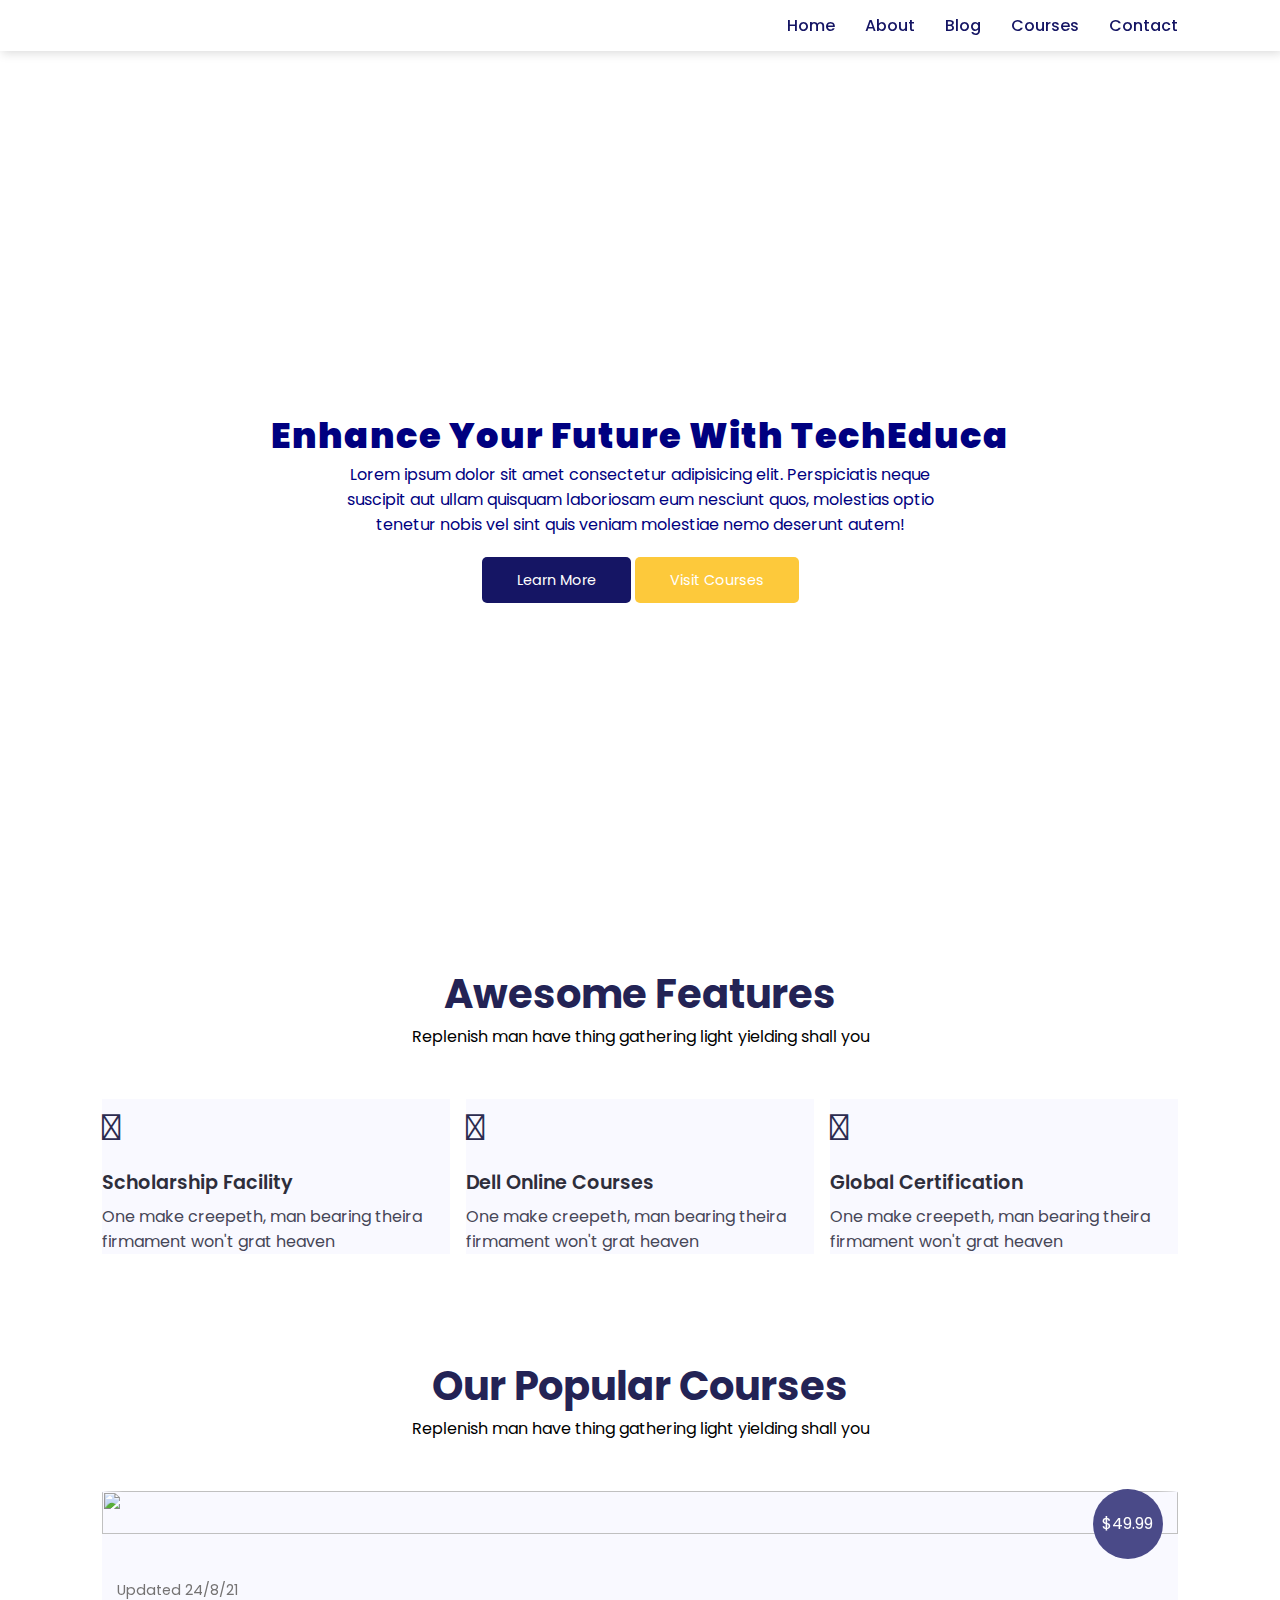
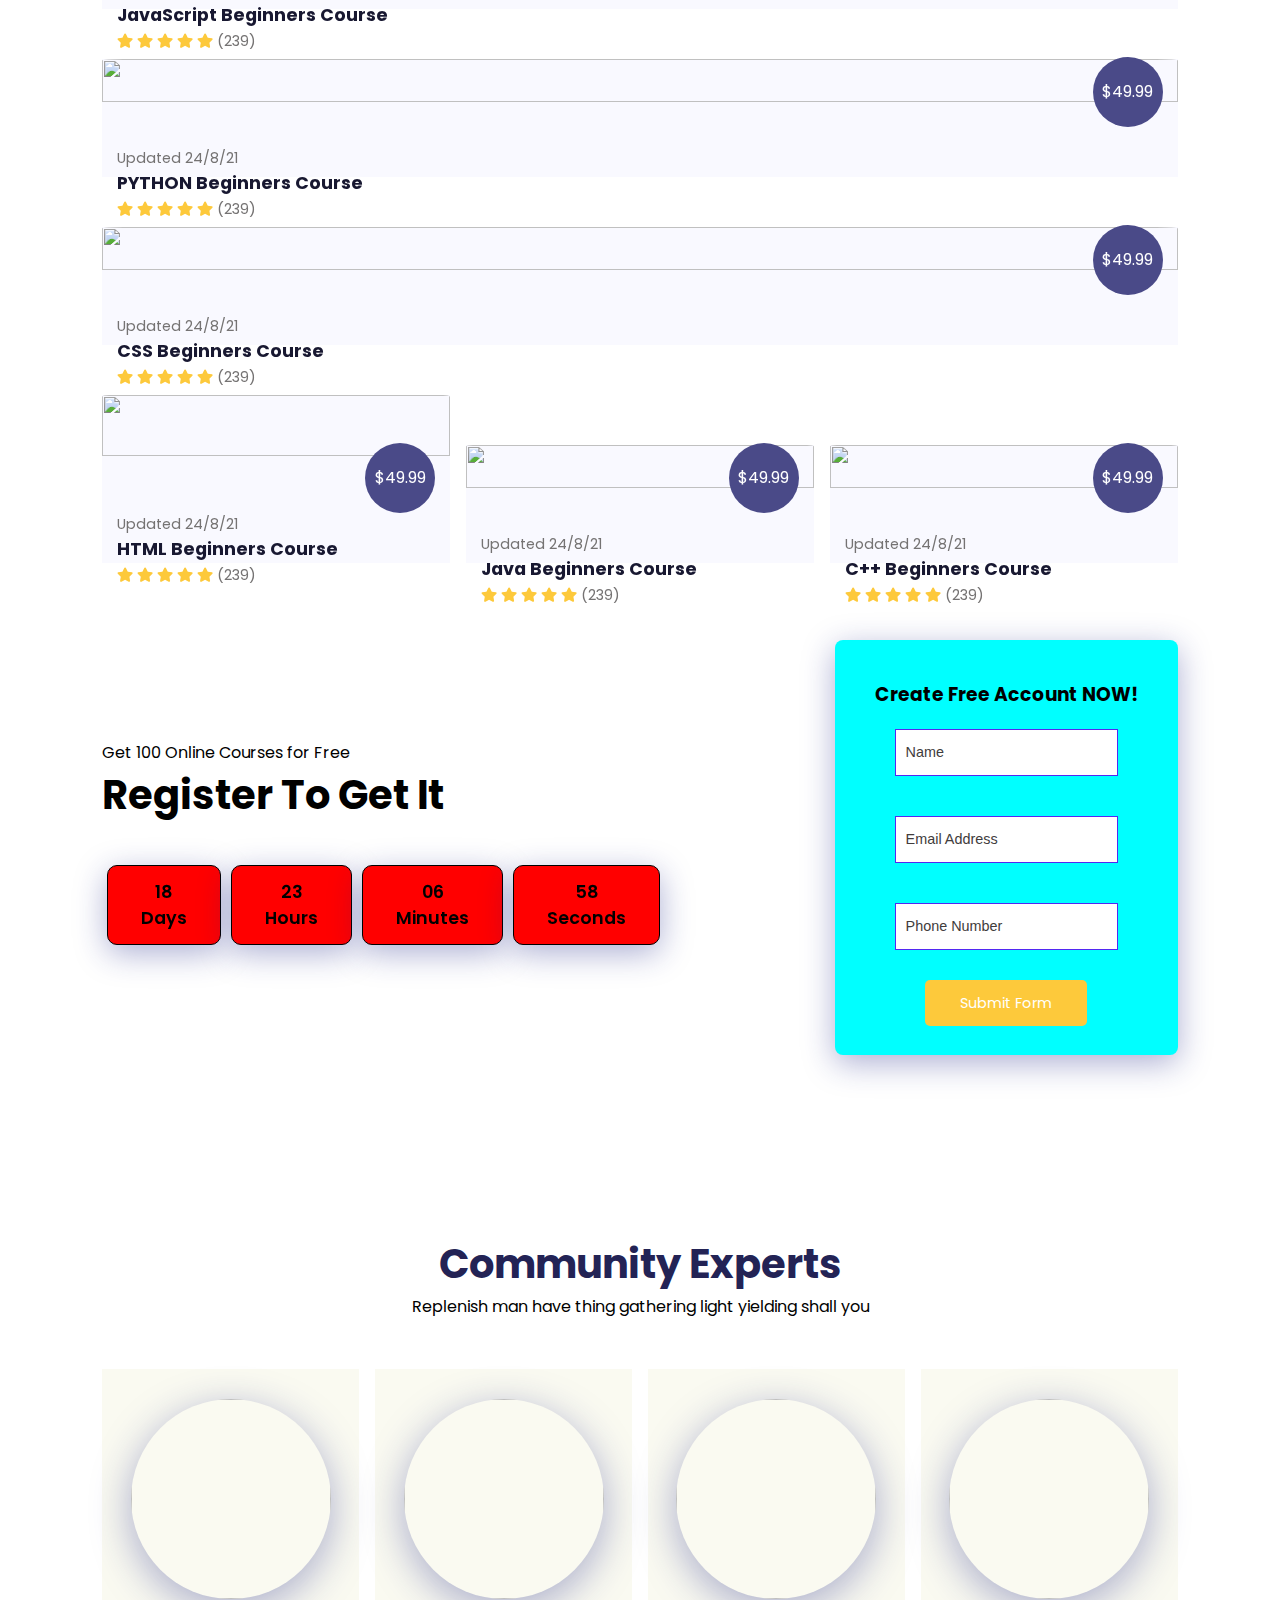
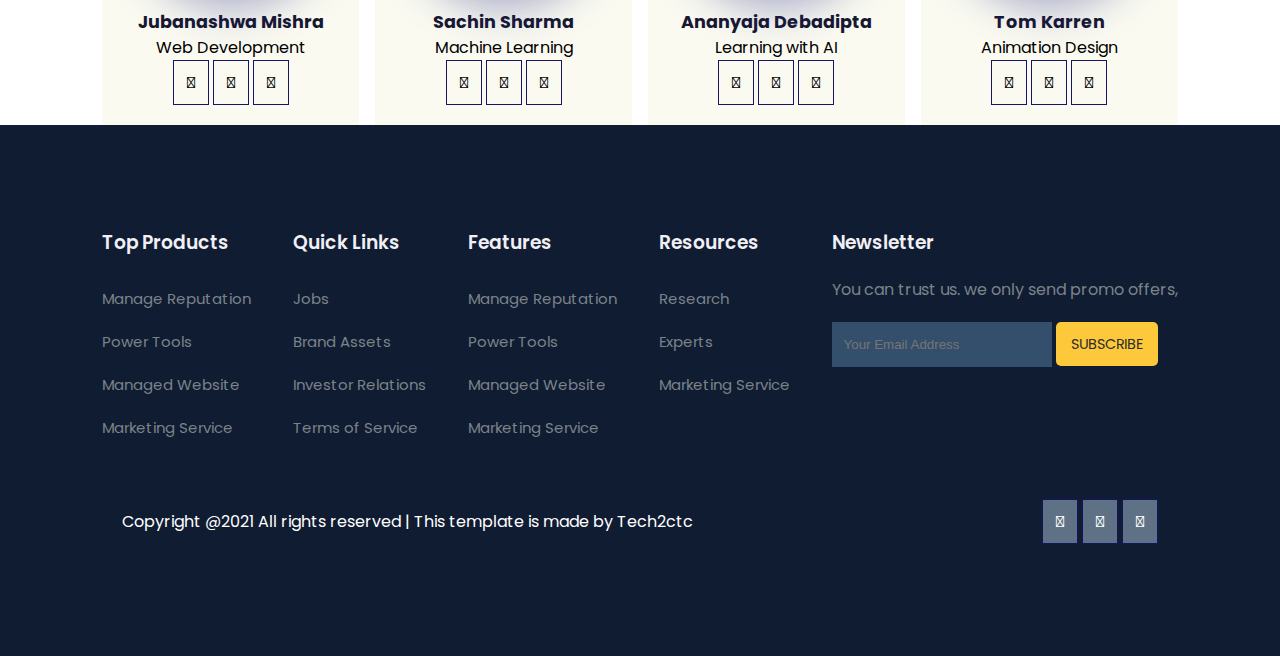
==== index.html @ fc95559a "Add files via upload" ====
<!DOCTYPE html>
<html lang="en">

<head>
      <meta charset="UTF-8">
      <meta http-equiv="X-UA-Compatible" content="IE=edge">
      <meta name="viewport" content="width=device-width, initial-scale=1.0">
      <title>Final Project</title>

     <link rel="stylesheet" href="https://pro.fontawesome.com/releases/v5.10.0/css/all.
    css"/> 
    <link rel="stylesheet" href="https://cdnjs.cloudflare.com/ajax/libs/font-awesome/5.15.3/css/all.min.css">
  

<link rel="stylesheet" href="style.css">

</head>

<body>
    
    
 <!-- Navigation -->

      <nav>
        <img src="images/tag.png" alt="">
        <!-- <img src="images/chrome.svg.png" alt=""> -->
        <div class="navigation">
            <ul>
                <li><a href="#">Home</a></li>
                <li><a href="#">About</a></li>
                <li><a href="#">Blog</a></li>
                <li><a href="#">Courses</a></li>
                <li><a href="#">Contact</a></li>
            </ul>
        </div>  
      </nav>


 <!-- Home -->
     
     <section id="home">
        <h2><b>Enhance Your Future With TechEduca</b></h2>
        <p>Lorem ipsum dolor sit amet consectetur adipisicing elit. Perspiciatis neque suscipit aut ullam quisquam laboriosam eum nesciunt quos, molestias optio tenetur nobis vel sint quis veniam molestiae nemo deserunt autem!</p>
        <div class="btn">
            <a class = "blue" href="#">Learn More</a>
            <a class = "yellow" href="#">Visit Courses</a>
        </div>
     </section>


 <!-- faetures -->

     <section id="features">
        <h1>Awesome Features</h1>
        <p>Replenish man have thing gathering light yielding shall you</p>
        <div class="fea-base">
            <div class="fea-box">
                <i class="fa-sharp fa-solid fa-graduation-cap"></i>
                <h3>Scholarship Facility</h3>
                <p>One make creepeth, man bearing theira firmament won't grat heaven</p>
            </div>
            <div class="fea-box">
                <i class="fa-brands fa-discourse"></i>
                <h3>Dell Online Courses</h3>
                <p>One make creepeth, man bearing theira firmament won't grat heaven</p>
            </div>
            <div class="fea-box">
                <i class="fa-regular fa-certificate"></i>
                <h3>Global Certification</h3>
                <p>One make creepeth, man bearing theira firmament won't grat heaven</p>
            </div>
        </div>
     </section>

 <!-- Courses  -->

    <section id="course">
    <h1>Our Popular Courses</h1>
    <p>Replenish man have thing gathering light yielding shall you</p>

 <!-- course 1  -->
    <div class="course-box">
        <div class="courses">
            <img src="images/c1.png" alt="">
            <div class="details">
                <span>Updated 24/8/21</span>
                <h6>JavaScript Beginners Course</h6>
                <div class="star">
                    <i class="fas fa-star"></i>
                    <i class="fas fa-star"></i>
                    <i class="fas fa-star"></i>
                    <i class="fas fa-star"></i>
                    <i class="fas fa-star"></i>
                    <span>(239)</span>
                </div>
            </div>
            <div class="cost">
                $49.99
            </div>
        </div>
    </div>

    <!-- course 2  -->
    <div class="course-box">
        <div class="courses">
            <img src="images/c2.png" alt="">
            <div class="details">
                <span>Updated 24/8/21</span>
                <h6>PYTHON Beginners Course</h6>
                <div class="star">
                    <i class="fas fa-star"></i>
                    <i class="fas fa-star"></i>
                    <i class="fas fa-star"></i>
                    <i class="fas fa-star"></i>
                    <i class="fas fa-star"></i>
                    <span>(239)</span>
                </div>
            </div>
            <div class="cost">
                $49.99
            </div>
        </div>
    </div>

    <!-- course 3  -->
    <div class="course-box">
        <div class="courses">
            <img src="images/c3.png" alt="">
            <div class="details">
                <span>Updated 24/8/21</span>
                <h6>CSS Beginners Course</h6>
                <div class="star">
                    <i class="fas fa-star"></i>
                    <i class="fas fa-star"></i>
                    <i class="fas fa-star"></i>
                    <i class="fas fa-star"></i>
                    <i class="fas fa-star"></i>
                    <span>(239)</span>
                </div>
            </div>
            <div class="cost">
                $49.99
            </div>
        </div>
    </div>

    <!-- course 4  -->
    <div class="course-box">
        <div class="courses">
            <img src="images/c4.png" alt="">
            <div class="details">
                <span>Updated 24/8/21</span>
                <h6>HTML Beginners Course</h6>
                <div class="star">
                    <i class="fas fa-star"></i>
                    <i class="fas fa-star"></i>
                    <i class="fas fa-star"></i>
                    <i class="fas fa-star"></i>
                    <i class="fas fa-star"></i>
                    <span>(239)</span>
                </div>
            </div>
            <div class="cost">
                $49.99
            </div>
        </div>

    <!-- course 5  -->
    <div class="course-box">
        <div class="courses">
            <img src="images/c5.png" alt="">
            <div class="details">
                <span>Updated 24/8/21</span>
                <h6>Java Beginners Course</h6>
                <div class="star">
                    <i class="fas fa-star"></i>
                    <i class="fas fa-star"></i>
                    <i class="fas fa-star"></i>
                    <i class="fas fa-star"></i>
                    <i class="fas fa-star"></i>
                    <span>(239)</span>
                </div>
            </div>
            <div class="cost">
                $49.99
            </div>
        </div>
    </div>

    <!-- course 6  -->
    <div class="course-box">
        <div class="courses">
            <img src="images/c6.png" alt="">
            <div class="details">
                <span>Updated 24/8/21</span>
                <h6>C++ Beginners Course</h6>
                <div class="star">
                    <i class="fas fa-star"></i>
                    <i class="fas fa-star"></i>
                    <i class="fas fa-star"></i>
                    <i class="fas fa-star"></i>
                    <i class="fas fa-star"></i>
                    <span>(239)</span>
                </div>
            </div>
            <div class="cost">
                $49.99
            </div>
        </div>
    </div>
     </section>


 <!-- Registration -->

    <section id="registration">
        <div class="reminder">
            <p>Get 100 Online Courses for Free</p>
            <h1>Register To Get It</h1>
            <div class="time">
                <div class="date">
                    18 <br>Days
                </div>
                <div class="date">
                    23 <br> Hours
                </div>
                <div class="date">
                    06 <br> Minutes
                </div>
                <div class="date">
                    58 <br> Seconds
                </div>
            </div>
        </div>
        <div class="form">
            <h3>Create Free Account NOW!</h3>
            <input type="text" placeholder="Name" name="">
            <input type="text" placeholder="Email Address" name=""> 
            <input type="text" placeholder="Phone Number" name=""> 
            <div class="btn">
                <a class ="yellow" href="#">Submit Form</a>
            </div>
        </div>
    </section>

 <!-- Profiles -->

    <section id="experts">
        <h1>Community Experts</h1>
        <p>Replenish man have thing gathering light yielding shall you</p>
        <div class="experts-box">
            <div class="profile">
                <img src="images/pro1.webp" alt="">
                <h6>Jubanashwa Mishra</h6>
                <p>Web Development</p>
                <div class="pro-links">
                <i class="fa-brands fa-facebook-f"></i>
                <i class="fa-brands fa-instagram"></i>
                <i class="fa-brands fa-linkedin-in"></i>
                </div>           
            </div>
            <div class="profile">
                <img src="images/pro2.webp" alt="">
                <h6>Sachin Sharma</h6>
                <p>Machine Learning</p>
                <div class="pro-links">
                <i class="fa-brands fa-facebook-f"></i>
                <i class="fa-brands fa-instagram"></i>
                <i class="fa-brands fa-linkedin-in"></i>
                </div>           
            </div>
            <div class="profile">
                <img src="images/pro3.webp" alt="">
                <h6>Ananyaja Debadipta</h6>
                <p>Learning with AI</p>
                <div class="pro-links">
                <i class="fa-brands fa-facebook-f"></i>
                <i class="fa-brands fa-instagram"></i>
                <i class="fa-brands fa-linkedin-in"></i>
                </div>           
            </div>
            <div class="profile">
                <img src="images/pro4.webp" alt="">
                <h6>Tom Karren</h6>
                <p>Animation Design</p>
                <div class="pro-links"> 
                <i class="fa-brands fa-facebook-f"></i>
                <i class="fa-brands fa-instagram"></i>
                <i class="fa-brands fa-linkedin-in"></i>
                </div>           
            </div>
        </div>
    </section>

    <!-- Footer  -->

    <footer>
        <div class="footer-col">
            <h3>Top Products</h3>
            <li>Manage Reputation</li>
            <li>Power Tools</li>
            <li>Managed Website</li>
            <li>Marketing Service</li>
        </div>
        <div class="footer-col">
            <h3>Quick Links</h3>
            <li>Jobs</li>
            <li>Brand Assets</li>
            <li>Investor Relations</li>
            <li>Terms of Service</li>
        </div>
        <div class="footer-col">
            <h3>Features</h3>
            <li>Manage Reputation</li>
            <li>Power Tools</li>
            <li>Managed Website</li>
            <li>Marketing Service</li>
        </div>
        <div class="footer-col">
            <h3>Resources</h3>
            <li>Research</li>
            <li>Experts</li>
            <li>Marketing Service</li>
        </div>

        <div class="footer-col">
            <h3>Newsletter</h3>
            <p>You can trust us. we only send promo offers,</p>
            <div class="subscribe">
                <input type="text" placeholder="Your Email Address">
                <a href="#" class="yellow">SUBSCRIBE</a>
            </div>
        </div>
        <div class="copyright">
            <p>Copyright @2021 All rights reserved | This template is made by Tech2ctc</p>
            <div class="pro-links">
                <i class="fa-brands fa-facebook-f"></i>
                <i class="fa-brands fa-instagram"></i>
                <i class="fa-brands fa-linkedin-in"></i>
                </div>  
        </div>
    </footer>
</body>

</html>
---- style.css ----
@import url('https://fonts.googleapis.com/css?family=Poppins:wght@100;200;300;400;500; 600;700;800;900&display=swap');
* {
    margin: 0;
    padding: 0;
    box-sizing: border-box;
}

body {
    font-family: 'Poppins', sans-serif;
}

h1 {
    font-size: 2.5rem;
    font-weight: 700;
    color: rgb(35,35,85);
}

span {
    font-size: .9rem;
    color: #757373;
}

h6 {
    font-size: 1.1rem;
    color: rgb(24,24,49);
}

/* Navigation */
nav {
    position: fixed;
    width: 100%;
    background-color: #ffff;
    display: flex;
    flex-direction: row;
    justify-content: space-between;
    align-items: center;
    padding: 1vw 8vw;
    box-shadow: 2px 2px 10px rgba(0, 0, 0, 0.15);
}

/* main icon */

nav img {
    width: 100px;
    cursor: pointer;
}

nav .navigation ul {
    display: flex;
    justify-content: flex-end;
    align-items: center;
}

nav .navigation ul li {
    list-style: none;
    margin-left: 30px;
    color: black;
}

nav .navigation ul li a {
    text-decoration: none;
    color: rgb(21, 21, 100);
    font-size: 16px;
    font-weight: 500;
    transition: 0.3s;
}

nav .navigation ul li a:hover {
    color: #fdc93b;
    font-size: 20px;
}

/* Home */

#home {
    background-image: linear-gradient(rgba(9, 5, 54, 0.3), rgba(5,4,46,0.7)) url("images/back.png");
    width: 100%;
    height: 100vh;
    background-size: cover;
    background-position: center;
    display: flex;
    flex-direction: column;
    justify-content: center;
    align-items: center;
    text-align: center;
    padding-top: 100px;
    /* font-style: italic; */
}

#home h2{
    color: #000080;
    font-size: 2.2rem;
    letter-spacing: 1px;

}

#home p{
    width: 50%;
    color: #000080;
    font-size: 1rem;
    line-height: 25px;    
}

#home .btn {
    margin-top: 30px;
}

#home a {
    text-decoration: none;
    font-size: 0.9rem;
    padding: 13px 35px;
    background-color: white;
    font-weight: 600px;
    border-radius: 5px;
}

#home a.blue {
    color: #fff;
    background-color: rgb(21, 21, 100);
    transition: 0.3s ease;
}

#home a.blue:hover {
    color: rgb(21, 21, 100);
    background-color: #fff;
}

#home a.yellow {
    color: #fff;
    background-color: #fdc93b;
    transition: 0.3s ease;
}

#home a.yellow:hover {
    color: rgb(21, 21, 100);
    background-color:#fff;
}

/* features */

#features {
    padding: 5vw 8vw 0 8vw;
    text-align: center;
}

/* for all features  */

#features .fea-base {
    display: grid;
    grid-template-columns: repeat(auto-fit, minmax(320px, 1fr));
    grid-gap: 1rem;
    margin-top: 50px;
}

#features .fea-box {
    background-color: #f9f9ff;
    text-align: start;
}

/* icon */

#features .fea-box i{
    font-size: 2.3rem;
    color: rgb(44, 44, 80);
}


#features .fea-box h3 {
    font-size: 1.2rem;
    font-weight: 600;
    color: rgb(46, 46, 59);
    padding: 13px 0 7px 0;
}


#features .fea-box p{
    font-size: 1rem;
    font-weight: 400;
    color: rgb(70, 70, 87);
}

#course {
    padding: 5vw 8vw 0 8vw;
    text-align: center;
}

/* course */

#course {
    padding: 8vw 8vw 0 8vw;
    text-align: center;
    flex-direction: column;
}

/* for All courses  */

#course .course-box{
    display: grid;
    grid-template-columns: repeat(auto-fit, minmax(250px, 1fr));
    grid-gap: 1rem;
    margin-top: 50px;
}

/* course 1 */
#course .courses {
    text-align: start;
    background-color: #f9f9ff;
    height: 100%;
    position: relative;
}


/* for image */
#course .courses img{
    width: 100%;
    height: 60%;
    background-size: cover;
    background-position: center;
    border-radius: 2%;
}

/* for course details  */

#course .courses .details {
    padding: 15px 15px 0 15px;
}

#course .courses .details i {
    color: #fdc93b;
    font-size: .9rem;
}

#course .courses .cost {
    background-color: rgb(74, 74, 136);
    color: white;
    line-height: 70px;
    width: 70px;
    height: 70px;
    text-align: center;
    border-radius: 50%;
    position: absolute;
    right: 15px;
    bottom: 50px;
}


/* Registration */

#registration {
    padding: 6vw 8vw 6vw 8vw;
    background-image: linear-gradient(rgba(99,112,168,0.5) (rgba(81,91,233,0.5))) url(images/signup.svg);
    width: 100%;
    height: 100%;
    background-size: cover;
    background-position: center;
    display: flex;
    justify-content: space-between;
    align-items: center;
}

#registration .reminder{
    color: black;
}

#registration .reminder h1{
    color: black;
}

#registration .reminder .time {
    display: flex;
    margin-top: 40px;
}

#registration .reminder .time .date {
    text-align: center;
    padding: 13px 33px;
    background-color: red;
    /* rgba(255, 255, 255, 0.25) */
    backdrop-filter: blur(4px);
    box-shadow: 0 8px 32px 0 rgba(31, 38, 135, 0.37);
    border-radius: 10px;
    margin: 0 5px 10px 5px;
    border: 1px solid black;
    font-size: 1.1rem;
    font-weight: 600;
}

#registration .form {
    background-color: aqua;
    border-radius: 8px;
    display: flex;
    flex-direction: column;
    padding: 40px;
    box-shadow: 0 8px 32px 0 rgba(31, 38, 135, 0.37);
} 

#registration .form input {
    margin: 20px;
    padding: 15px 10px ;
    border: 1px solid rgb(84,40,241);
    outline: none;
}


#registration .form input::placeholder{
    color: #413c3c;
    font-weight: 500;
    font-size: 0.9rem;
}

#registration .form .btn {
    padding-top: 20px;
    text-align: center;   
}

#registration .form a.yellow {
    text-decoration: none;
    font-size: 0.9rem;
    padding: 13px 35px;
    background-color: #fff;
    font-weight: 600px;
    border-radius: 5px;
    color: #fff;
    background-color: #fdc93b;
    transition: 0.3s ease;
    text-align: center;
}

#registration .form a.yellow:hover {
    color: rgb(21, 21, 100);
    background-color:gray;
}


/* Experts  */

#experts {
    padding: 8vw 8vw 0 8vw;
    text-align: center;
}

#experts .experts-box {
    display: grid;
    grid-template-columns: repeat(auto-fit, minmax(250px, 1fr));
    grid-gap: 1rem;
    margin-top: 50px;
}

#experts .experts-box .profile {
    background-color: #fafaf1;
    padding: 30px 10px;
}


#experts .experts-box .profile img{
    border-radius: 50%;
    width: 200px;
    height: 200px;
    backdrop-filter: blur(4px);
    box-shadow: 0 10px 40px 0 rgba(31, 38, 135, 0.37);
    margin: 0 5px 10px 5px;
    border: 0px solid black;
}

#experts .experts-box .pro-links i {
    color: black;
}

.pro-links {
    margin-top: 10px;
}

.pro-links i {
    padding: 10px 13px;
    border: 1px solid rgb(21, 21, 100);
    cursor: pointer;
    transition: 0.3s ease;
}

.pro-links i:hover {
    background-color: rgb(21, 21, 100);
    color: #fff;
    border: 1px solid rgb(21, 21, 100);
    cursor: pointer;
}

/* footer */

footer{
    padding: 8vw;
    background-color: #101c32;
    display: flex;
    justify-content: space-between;
    align-items: flex-start;
    flex-wrap: wrap;
}

footer .footer-col{
    padding-bottom: 40px;
}

footer h3{
    color: rgb(241, 240, 245);
    font-weight: 600;
    padding-bottom: 20px;
}

footer li {
    list-style: none;
    color: #7b838a;
    padding: 10px 0;
    font-size: 15px;
    cursor: pointer;
    transition: 0.3s ease;
}

footer li:hover{
    color: rgb(241, 240, 245);
}

footer p{
    color:#7b838a;
}

footer .subscribe {
    margin-top: 20px;
}

footer input {
    width: 220px;
    padding: 15px 12px;
    background: #334f6c;
    border: none;
    outline: none;
    color: #fff;
}

footer .subscribe a{
    text-decoration: none;
    font-size: 0.9rem;
    padding: 12px 15px;
    background-color: white;
    font-weight: 600px;
    border-radius: 5px;
}
footer .subscribe a.yellow {
    color: #2c2c2c;
    background-color: #fdc93b;
    transition: 0.3s ease;
}

footer .subscribe a.yellow:hover {
    color: rgb(21, 21, 100);
    background-color:#fff;
}


footer .copyright {
    margin: 20px;
    display: flex;
    justify-content: space-between;
    align-items: center;
    width: 100%;
    flex-wrap: wrap;
}

footer .copyright p {
    color: #fff;
}

footer .copyright .pro-links {
    margin-top: 0px;
}

footer .copyright .pro-links i {
    background-color: #5f7185;
    color: #fff;

}

footer .copyright .pro-links i:hover {
    background-color: #fdc93b;
    color: #2c2c2c;
}
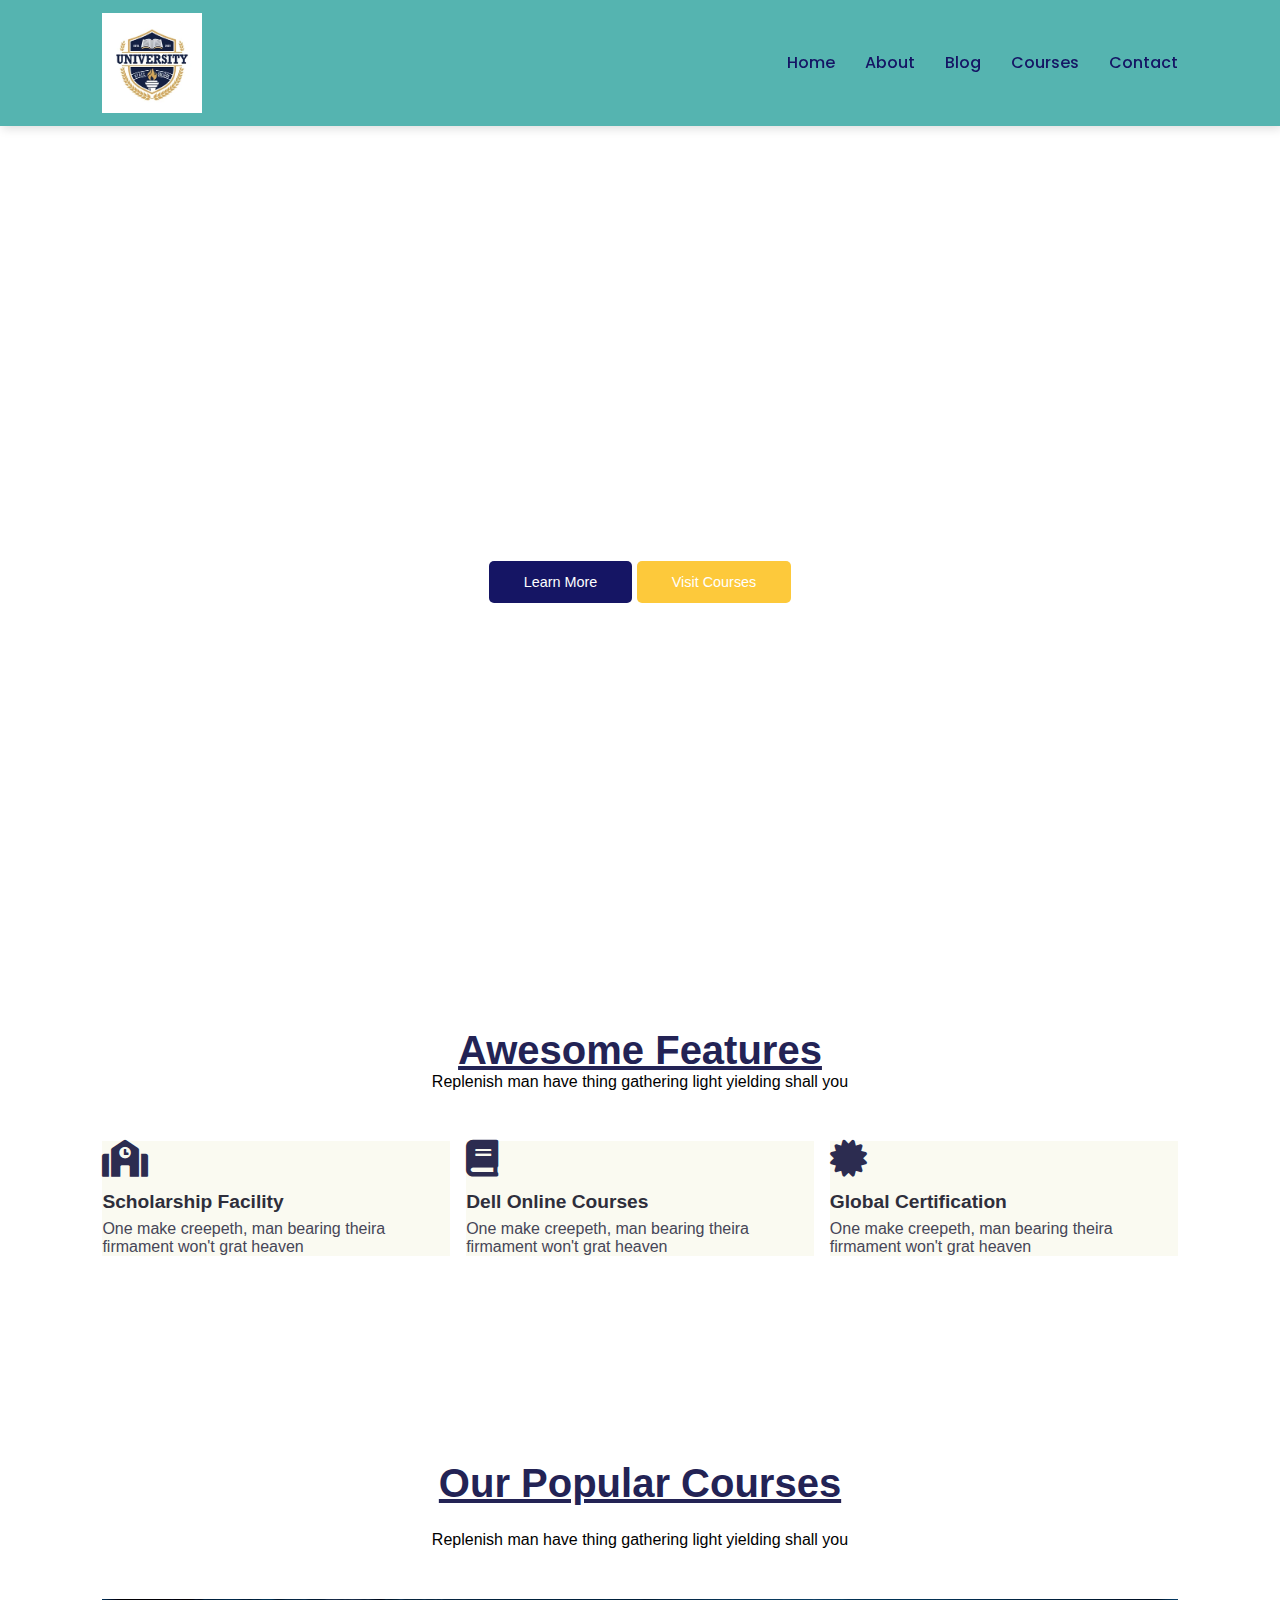
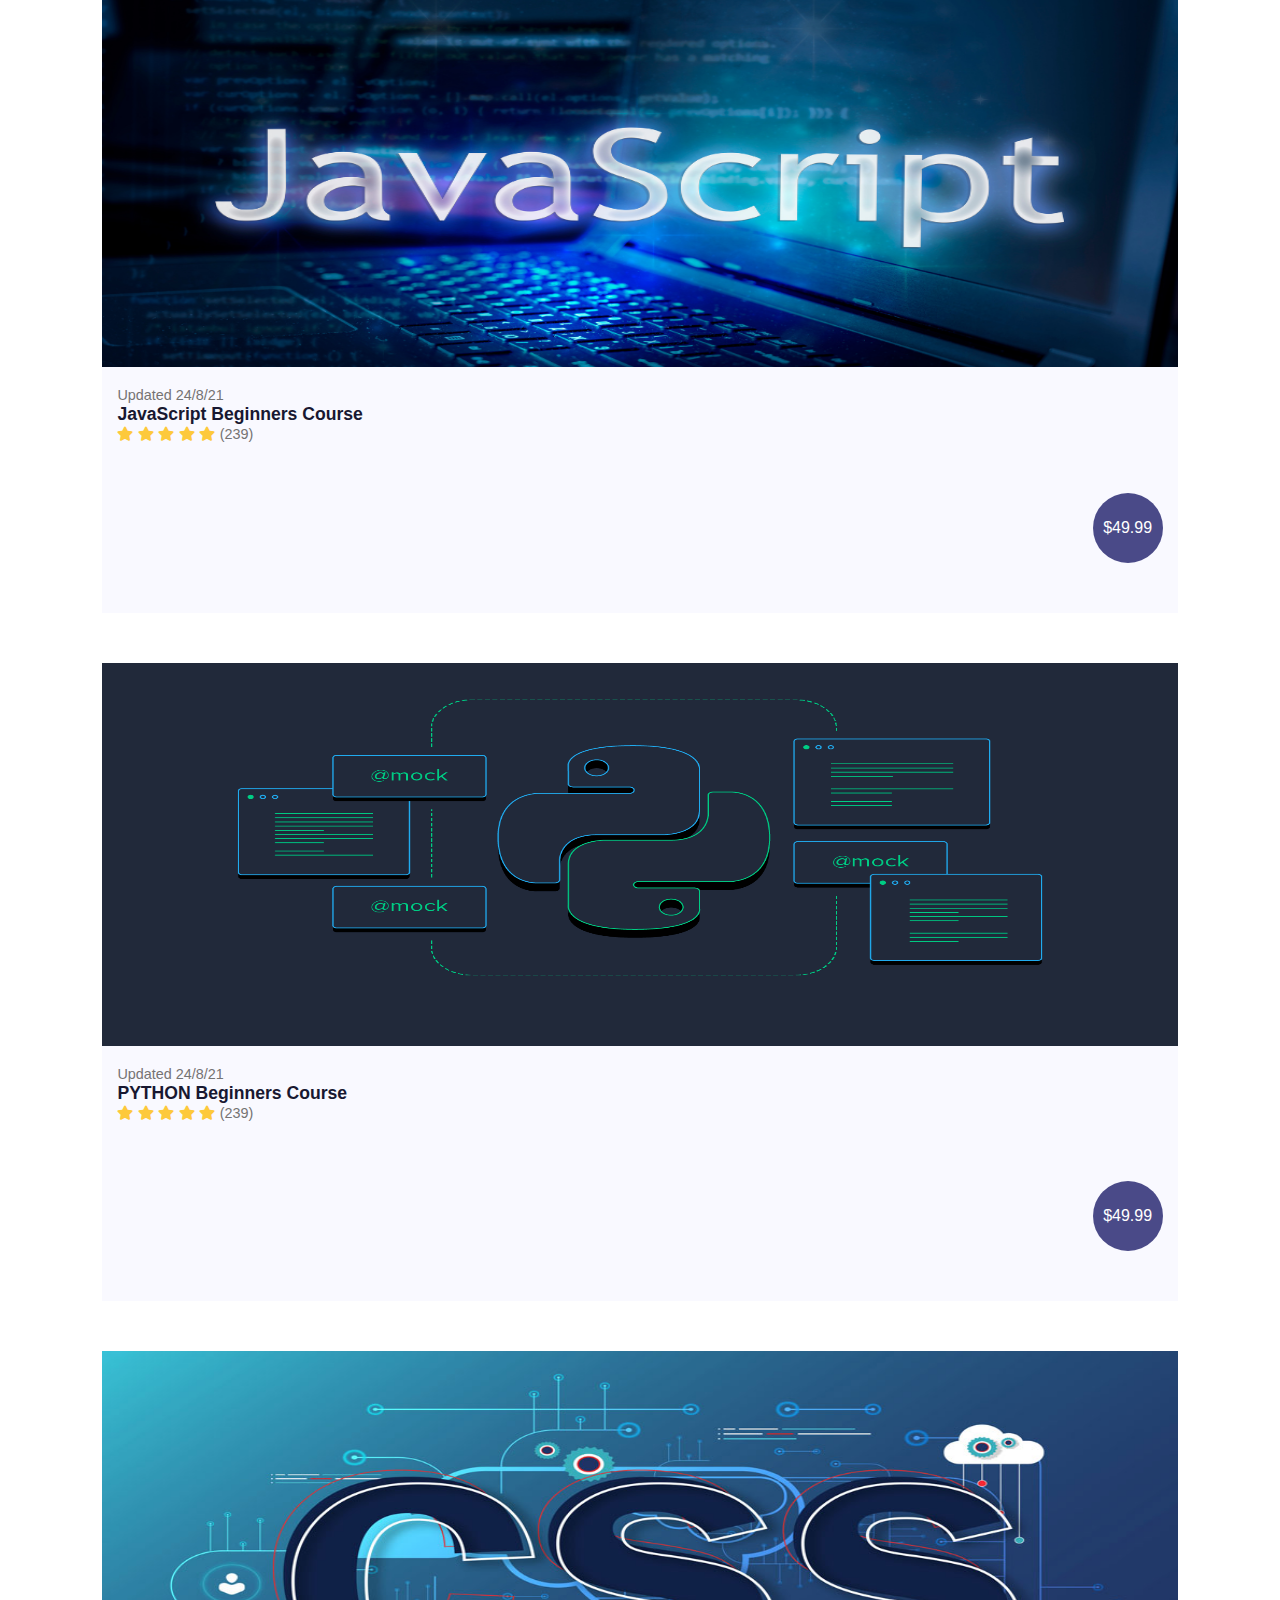
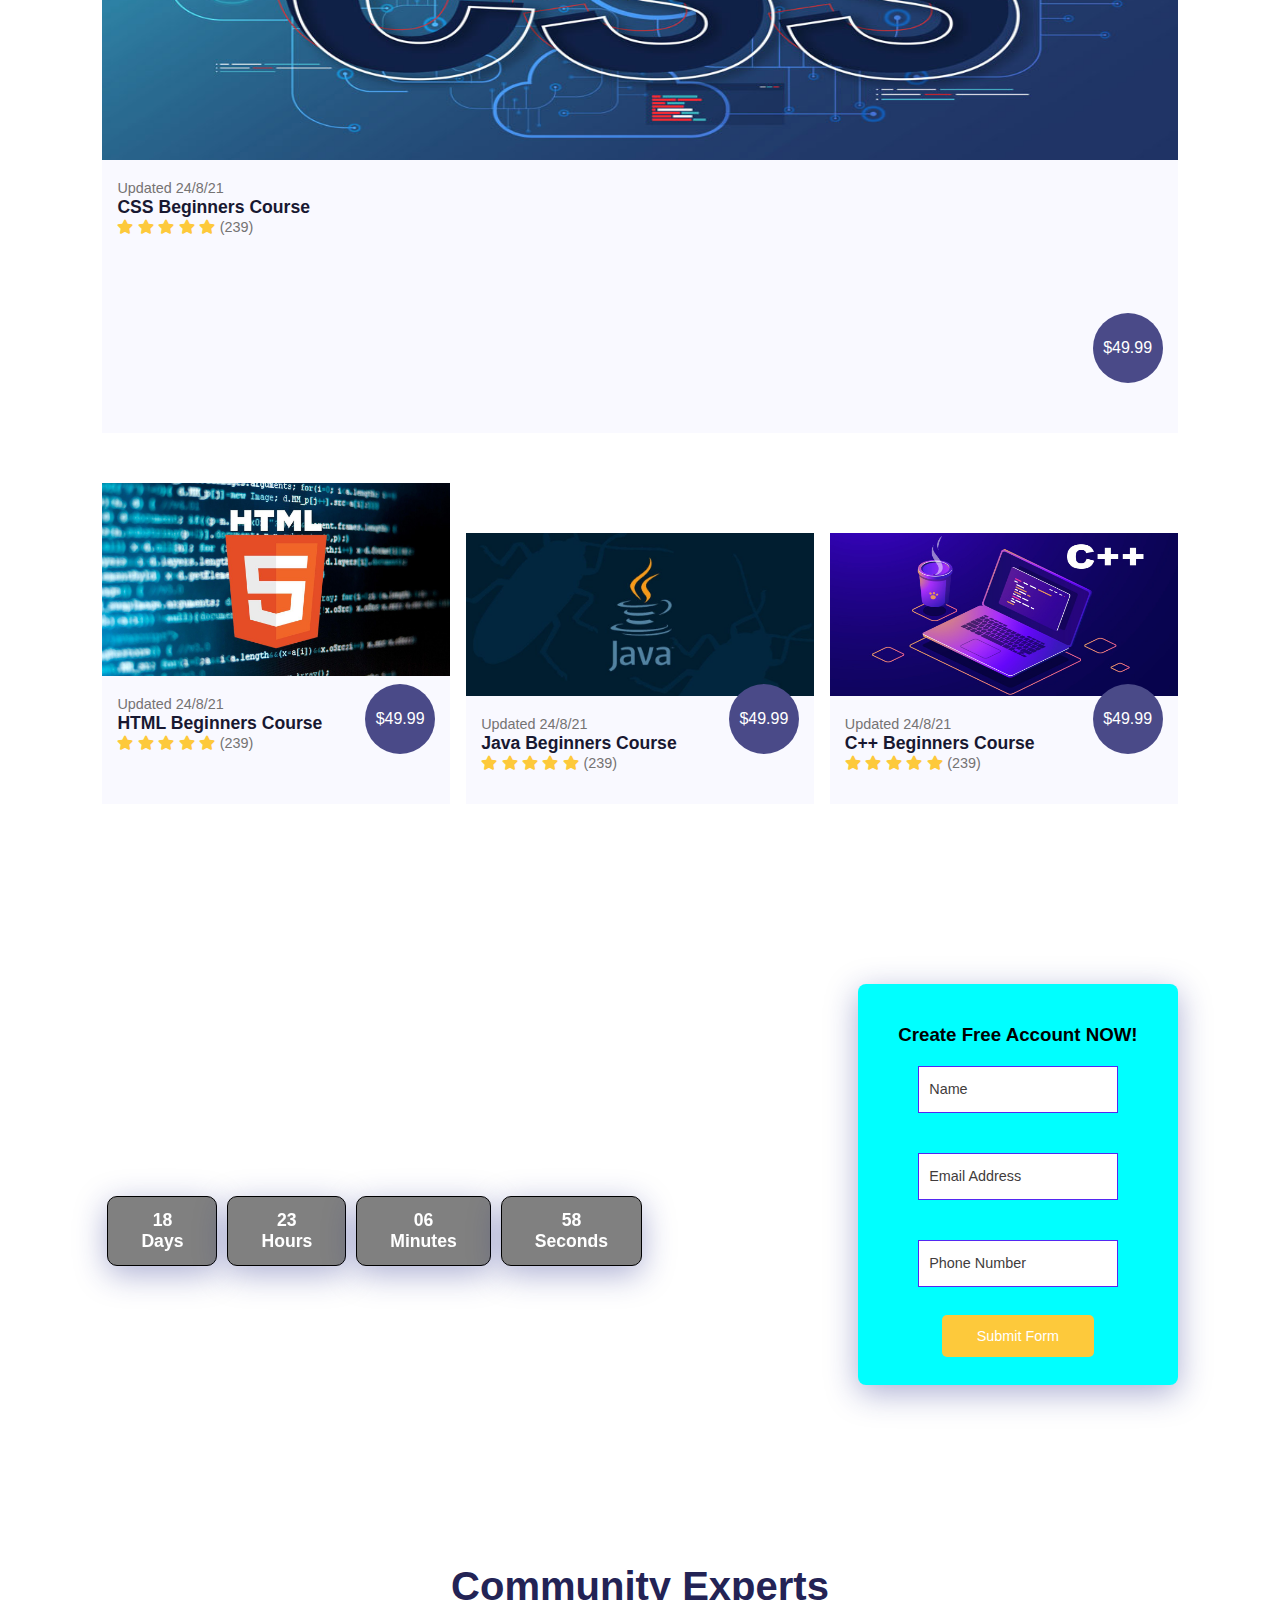
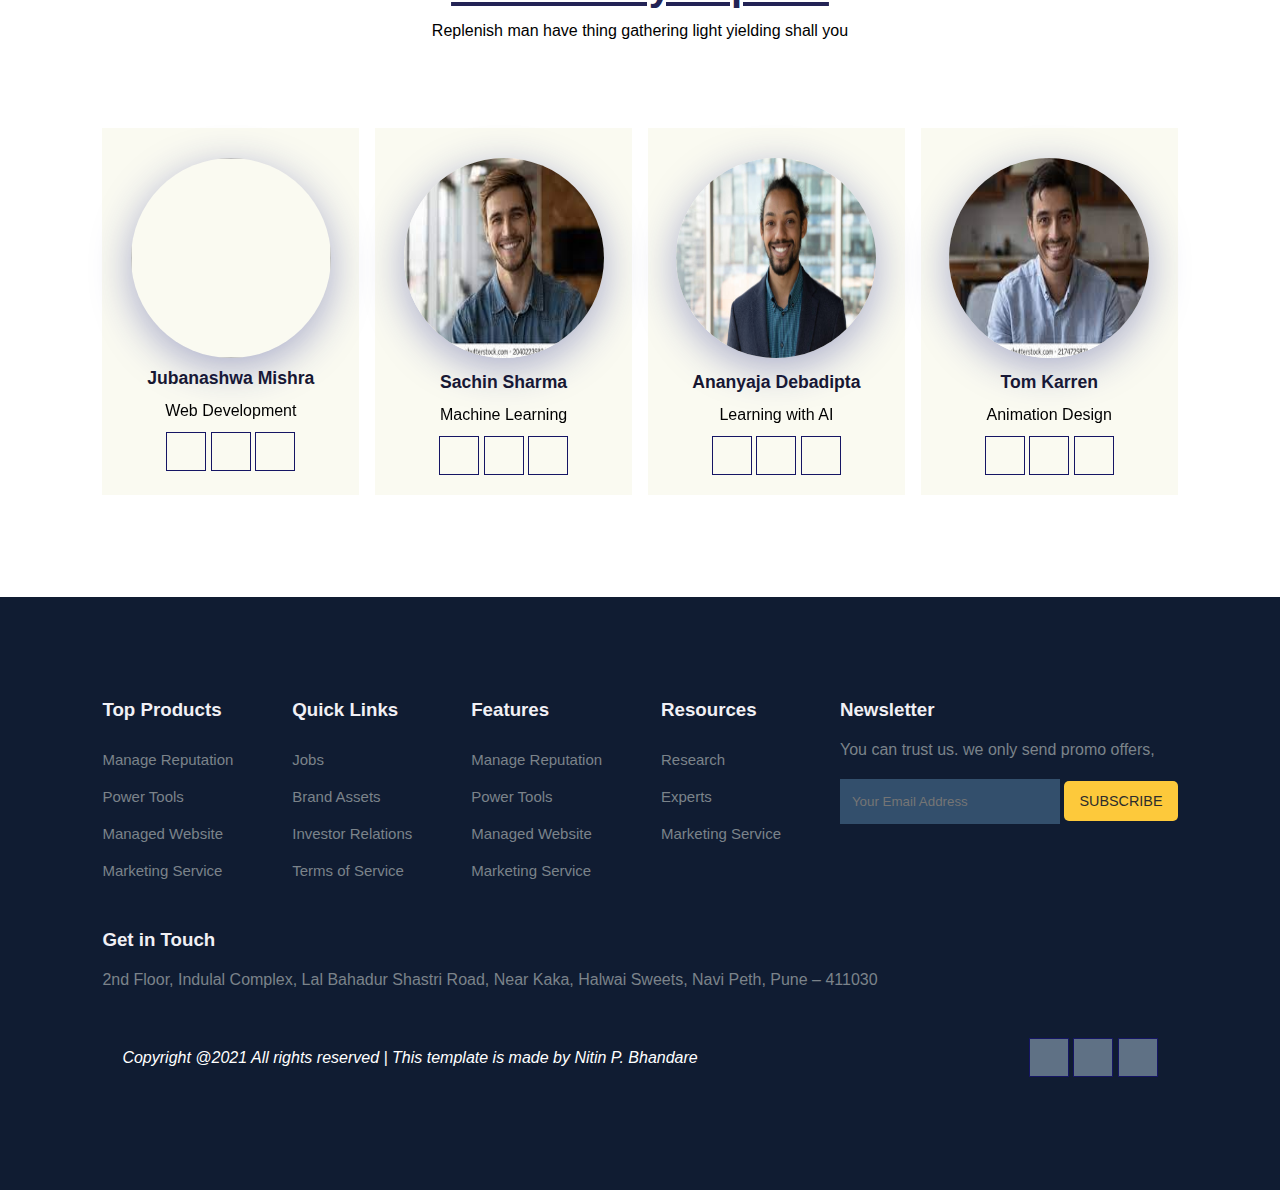
==== commit 521acbb2: "Add files via upload" ====
--- a/index.html
+++ b/index.html
@@ -5,14 +5,14 @@
       <meta charset="UTF-8">
       <meta http-equiv="X-UA-Compatible" content="IE=edge">
       <meta name="viewport" content="width=device-width, initial-scale=1.0">
-      <title>Final Project</title>
+      <title>Nitin's Project</title>
 
      <link rel="stylesheet" href="https://pro.fontawesome.com/releases/v5.10.0/css/all.
     css"/> 
     <link rel="stylesheet" href="https://cdnjs.cloudflare.com/ajax/libs/font-awesome/5.15.3/css/all.min.css">
   
 
-<link rel="stylesheet" href="style.css">
+    <link rel="stylesheet" href="style.css">
 
 </head>
 
@@ -23,7 +23,6 @@
 
       <nav>
         <img src="images/tag.png" alt="">
-        <!-- <img src="images/chrome.svg.png" alt=""> -->
         <div class="navigation">
             <ul>
                 <li><a href="#">Home</a></li>
@@ -39,8 +38,10 @@
  <!-- Home -->
      
      <section id="home">
-        <h2><b>Enhance Your Future With TechEduca</b></h2>
-        <p>Lorem ipsum dolor sit amet consectetur adipisicing elit. Perspiciatis neque suscipit aut ullam quisquam laboriosam eum nesciunt quos, molestias optio tenetur nobis vel sint quis veniam molestiae nemo deserunt autem!</p>
+        <h2><b>Enhance Your Future With Agrawal Classes</b></h2>
+        <p>Lorem ipsum dolor sit amet consectetur adipisicing elit. 
+            Perspiciatis neque suscipit aut ullam quisquam laboriosam eum nesciunt quos, 
+            molestias optio tenetur nobis vel sint quis veniam molestiae nemo deserunt autem!</p>
         <div class="btn">
             <a class = "blue" href="#">Learn More</a>
             <a class = "yellow" href="#">Visit Courses</a>
@@ -55,23 +56,25 @@
         <p>Replenish man have thing gathering light yielding shall you</p>
         <div class="fea-base">
             <div class="fea-box">
-                <i class="fa-sharp fa-solid fa-graduation-cap"></i>
+                <i class="fa fa-school" aria-hidden="true"></i>
                 <h3>Scholarship Facility</h3>
                 <p>One make creepeth, man bearing theira firmament won't grat heaven</p>
             </div>
             <div class="fea-box">
-                <i class="fa-brands fa-discourse"></i>
+                <i class="fa fa-book" aria-hidden="true"></i>
                 <h3>Dell Online Courses</h3>
                 <p>One make creepeth, man bearing theira firmament won't grat heaven</p>
             </div>
             <div class="fea-box">
-                <i class="fa-regular fa-certificate"></i>
+                <i class="fa fa-certificate" aria-hidden="true"></i>
                 <h3>Global Certification</h3>
                 <p>One make creepeth, man bearing theira firmament won't grat heaven</p>
             </div>
         </div>
      </section>
 
+
+     
  <!-- Courses  -->
 
     <section id="course">
@@ -243,14 +246,17 @@
         </div>
     </section>
 
+    
  <!-- Profiles -->
 
     <section id="experts">
         <h1>Community Experts</h1>
         <p>Replenish man have thing gathering light yielding shall you</p>
         <div class="experts-box">
+
+ <!-- profile 1 -->
             <div class="profile">
-                <img src="images/pro1.webp" alt="">
+                <img src="images/pro1.png" alt="">
                 <h6>Jubanashwa Mishra</h6>
                 <p>Web Development</p>
                 <div class="pro-links">
@@ -259,6 +265,8 @@
                 <i class="fa-brands fa-linkedin-in"></i>
                 </div>           
             </div>
+
+ <!-- profile 2 -->
             <div class="profile">
                 <img src="images/pro2.webp" alt="">
                 <h6>Sachin Sharma</h6>
@@ -269,6 +277,8 @@
                 <i class="fa-brands fa-linkedin-in"></i>
                 </div>           
             </div>
+
+ <!-- profile 3 -->
             <div class="profile">
                 <img src="images/pro3.webp" alt="">
                 <h6>Ananyaja Debadipta</h6>
@@ -279,6 +289,8 @@
                 <i class="fa-brands fa-linkedin-in"></i>
                 </div>           
             </div>
+
+ <!-- profile 4 -->
             <div class="profile">
                 <img src="images/pro4.webp" alt="">
                 <h6>Tom Karren</h6>
@@ -292,6 +304,7 @@
         </div>
     </section>
 
+    
     <!-- Footer  -->
 
     <footer>
@@ -323,6 +336,7 @@
             <li>Marketing Service</li>
         </div>
 
+
         <div class="footer-col">
             <h3>Newsletter</h3>
             <p>You can trust us. we only send promo offers,</p>
@@ -331,15 +345,26 @@
                 <a href="#" class="yellow">SUBSCRIBE</a>
             </div>
         </div>
+
+        <div class="footer-col">
+            <h3>Get in Touch</h3>
+            <p>2nd Floor, Indulal Complex, Lal Bahadur Shastri Road, Near Kaka, Halwai Sweets, Navi Peth, Pune – 411030</p>
+        </div>
+
         <div class="copyright">
-            <p>Copyright @2021 All rights reserved | This template is made by Tech2ctc</p>
+            <p>Copyright @2021 All rights reserved | This template is made by   Nitin P. Bhandare</p>
             <div class="pro-links">
                 <i class="fa-brands fa-facebook-f"></i>
                 <i class="fa-brands fa-instagram"></i>
                 <i class="fa-brands fa-linkedin-in"></i>
                 </div>  
         </div>
+        
+
     </footer>
 </body>
 
-</html>+
+</html>
+
+
--- a/style.css
+++ b/style.css
@@ -28,6 +28,7 @@
 /* Navigation */
 nav {
     position: fixed;
+    padding: 10px 10px 10px 10px;
     width: 100%;
     background-color: #ffff;
     display: flex;
@@ -36,6 +37,8 @@
     align-items: center;
     padding: 1vw 8vw;
     box-shadow: 2px 2px 10px rgba(0, 0, 0, 0.15);
+    background-color: #55b4b0;
+    z-index: 999;
 }
 
 /* main icon */
@@ -43,6 +46,7 @@
 nav img {
     width: 100px;
     cursor: pointer;
+    height: 100px;
 }
 
 nav .navigation ul {
@@ -68,12 +72,14 @@
 nav .navigation ul li a:hover {
     color: #fdc93b;
     font-size: 20px;
+    
 }
 
 /* Home */
 
 #home {
-    background-image: linear-gradient(rgba(9, 5, 54, 0.3), rgba(5,4,46,0.7)) url("images/back.png");
+    background-image: url(images/back1.png);
+    z-index: 0 1 2;        
     width: 100%;
     height: 100vh;
     background-size: cover;
@@ -85,18 +91,19 @@
     text-align: center;
     padding-top: 100px;
     /* font-style: italic; */
+    font-family: "Helvetica Neue", Arial, sans-serif;
 }
 
 #home h2{
-    color: #000080;
-    font-size: 2.2rem;
+    color: #fff;
+    font-size: 3.2rem;
     letter-spacing: 1px;
 
 }
 
 #home p{
     width: 50%;
-    color: #000080;
+    color: #fff;
     font-size: 1rem;
     line-height: 25px;    
 }
@@ -136,12 +143,22 @@
     background-color:#fff;
 }
 
+
 /* features */
 
 #features {
     padding: 5vw 8vw 0 8vw;
     text-align: center;
-}
+    font-family: "Helvetica Neue", Arial, sans-serif;   
+}
+
+#features h1{
+    padding: 5vw 8vw 0 8vw;
+    text-align: center;
+    font-family: "Helvetica Neue", Arial, sans-serif;
+    text-decoration: underline;
+}
+
 
 /* for all features  */
 
@@ -153,9 +170,10 @@
 }
 
 #features .fea-box {
-    background-color: #f9f9ff;
+    background-color: #fafaf1;
     text-align: start;
 }
+
 
 /* icon */
 
@@ -179,18 +197,25 @@
     color: rgb(70, 70, 87);
 }
 
-#course {
-    padding: 5vw 8vw 0 8vw;
-    text-align: center;
-}
 
 /* course */
 
-#course {
-    padding: 8vw 8vw 0 8vw;
-    text-align: center;
-    flex-direction: column;
-}
+
+#course h1 {
+    padding: 8vw 8vw 02vw 8vw;
+    text-align: center;
+    font-family: "Helvetica Neue", Arial, sans-serif;
+    text-decoration: underline;
+}
+
+#course  {
+    padding: 8vw 8vw 8vw 8vw;
+    text-align: center;
+    font-family: "Helvetica Neue", Arial, sans-serif;
+    /* text-decoration: underline; */
+}
+
+
 
 /* for All courses  */
 
@@ -200,6 +225,7 @@
     grid-gap: 1rem;
     margin-top: 50px;
 }
+
 
 /* course 1 */
 #course .courses {
@@ -216,8 +242,9 @@
     height: 60%;
     background-size: cover;
     background-position: center;
-    border-radius: 2%;
-}
+    border-radius: 0%;
+}
+
 
 /* for course details  */
 
@@ -248,7 +275,8 @@
 
 #registration {
     padding: 6vw 8vw 6vw 8vw;
-    background-image: linear-gradient(rgba(99,112,168,0.5) (rgba(81,91,233,0.5))) url(images/signup.svg);
+    background-image: url(images/back2.png);
+    z-index: 0 1 2;
     width: 100%;
     height: 100%;
     background-size: cover;
@@ -256,14 +284,15 @@
     display: flex;
     justify-content: space-between;
     align-items: center;
+    font-family: "Helvetica Neue", Arial, sans-serif;
 }
 
 #registration .reminder{
-    color: black;
+    color: #fff;
 }
 
 #registration .reminder h1{
-    color: black;
+    color: #fff;
 }
 
 #registration .reminder .time {
@@ -274,7 +303,7 @@
 #registration .reminder .time .date {
     text-align: center;
     padding: 13px 33px;
-    background-color: red;
+    background-color: gray;
     /* rgba(255, 255, 255, 0.25) */
     backdrop-filter: blur(4px);
     box-shadow: 0 8px 32px 0 rgba(31, 38, 135, 0.37);
@@ -292,6 +321,7 @@
     flex-direction: column;
     padding: 40px;
     box-shadow: 0 8px 32px 0 rgba(31, 38, 135, 0.37);
+    font-family: "Helvetica Neue", Arial, sans-serif;
 } 
 
 #registration .form input {
@@ -328,15 +358,33 @@
 
 #registration .form a.yellow:hover {
     color: rgb(21, 21, 100);
-    background-color:gray;
+    background-color:#fff;
 }
 
 
 /* Experts  */
 
-#experts {
-    padding: 8vw 8vw 0 8vw;
-    text-align: center;
+#experts h1{
+    padding: 8vw 0vw 0vw 0vw;
+    text-align: center;
+    font-family: "Helvetica Neue", Arial, sans-serif;
+    transform: translateY(0);
+    text-decoration: underline;
+}
+
+#experts p{
+    padding: 1vw 0vw 1vw 0vw;
+    text-align: center;
+    font-family: "Helvetica Neue", Arial, sans-serif;
+    transform: translateY(0);
+}
+
+#experts .experts-box {
+    padding: 2vw 8vw 8vw 8vw;
+    text-align: center;
+    font-family: "Helvetica Neue", Arial, sans-serif;
+    transform: translateY(0);
+    /* text-decoration: underline; */
 }
 
 #experts .experts-box {
@@ -345,6 +393,7 @@
     grid-gap: 1rem;
     margin-top: 50px;
 }
+
 
 #experts .experts-box .profile {
     background-color: #fafaf1;
@@ -364,6 +413,8 @@
 
 #experts .experts-box .pro-links i {
     color: black;
+    
+    
 }
 
 .pro-links {
@@ -393,6 +444,7 @@
     justify-content: space-between;
     align-items: flex-start;
     flex-wrap: wrap;
+    font-family: "Helvetica Neue", Arial, sans-serif;
 }
 
 footer .footer-col{
@@ -466,6 +518,7 @@
 
 footer .copyright p {
     color: #fff;
+    font-style: oblique;
 }
 
 footer .copyright .pro-links {
@@ -475,10 +528,20 @@
 footer .copyright .pro-links i {
     background-color: #5f7185;
     color: #fff;
-
 }
 
 footer .copyright .pro-links i:hover {
     background-color: #fdc93b;
     color: #2c2c2c;
+}
+
+
+@media (max-width: 769px ) {
+    nav {
+        padding: 15px 20px;
+    }
+    nav img {
+        width: 130px;
+        cursor: pointer;
+    }
 }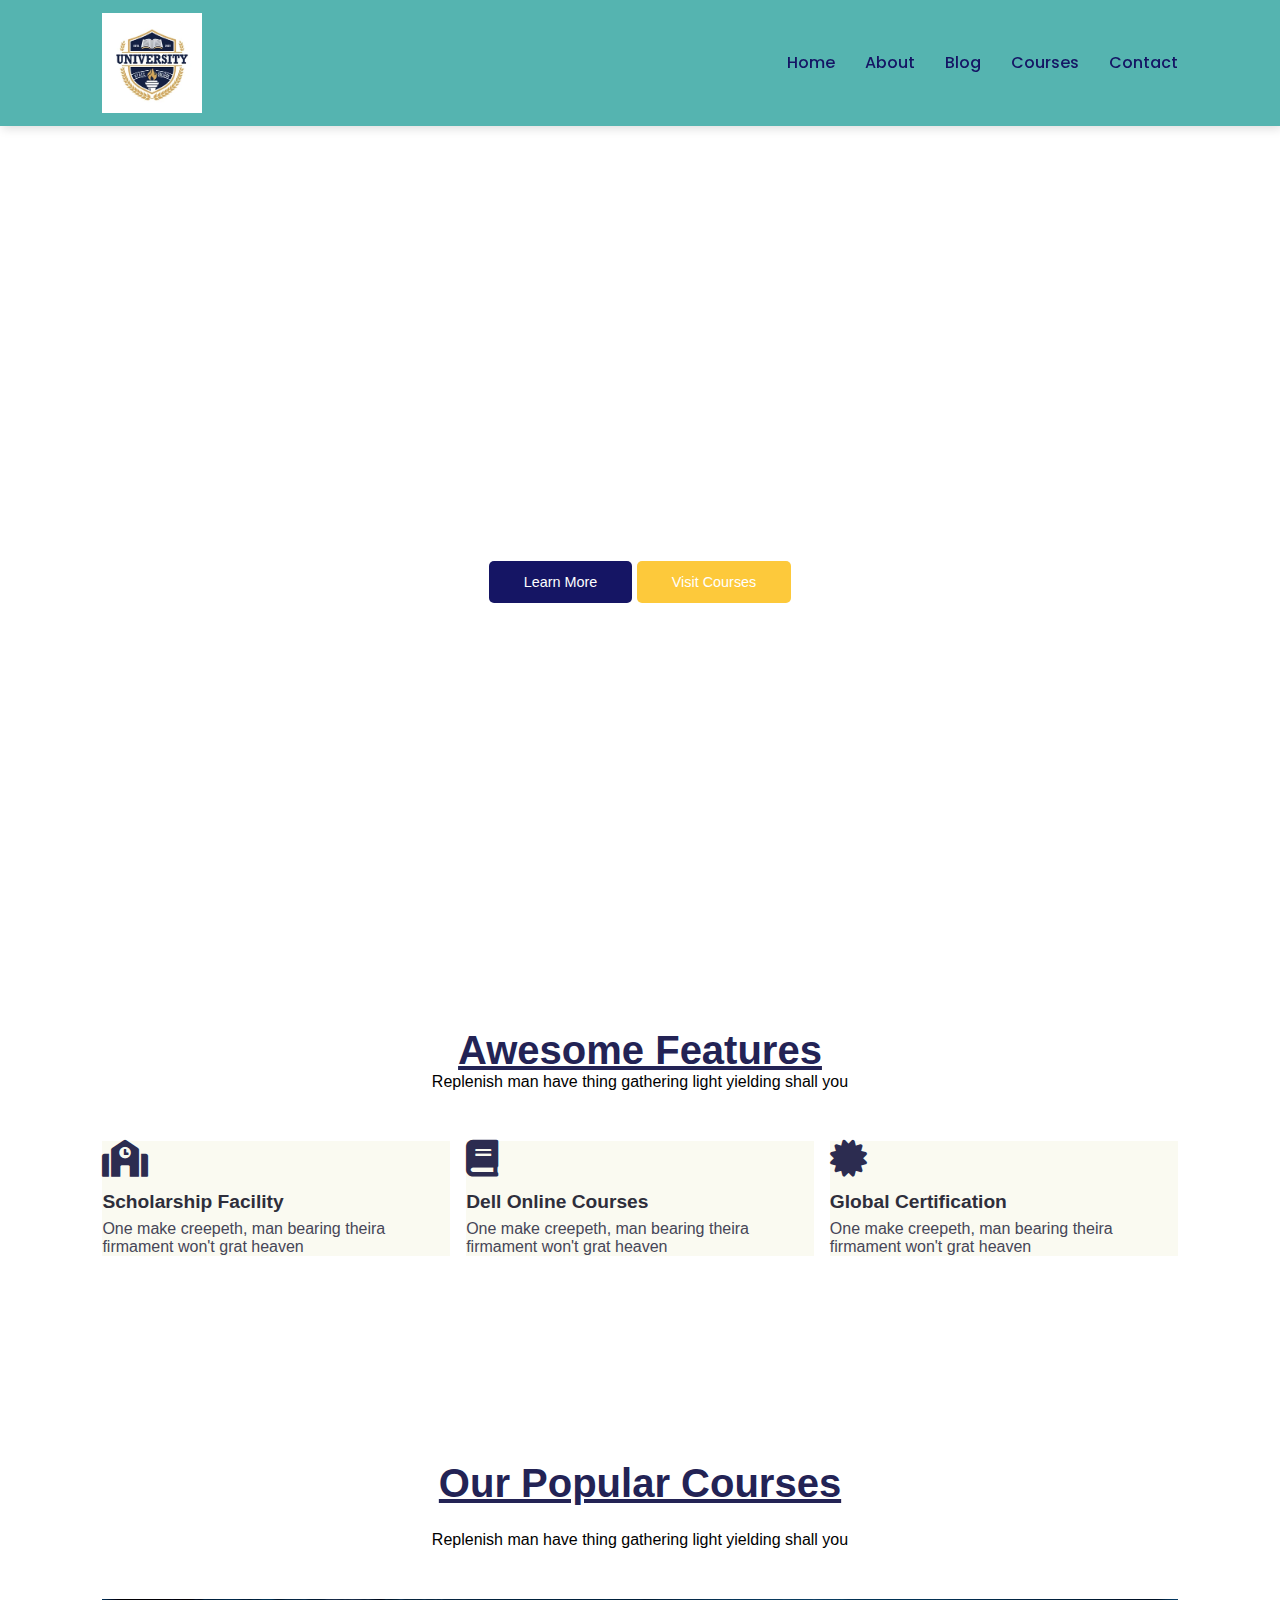
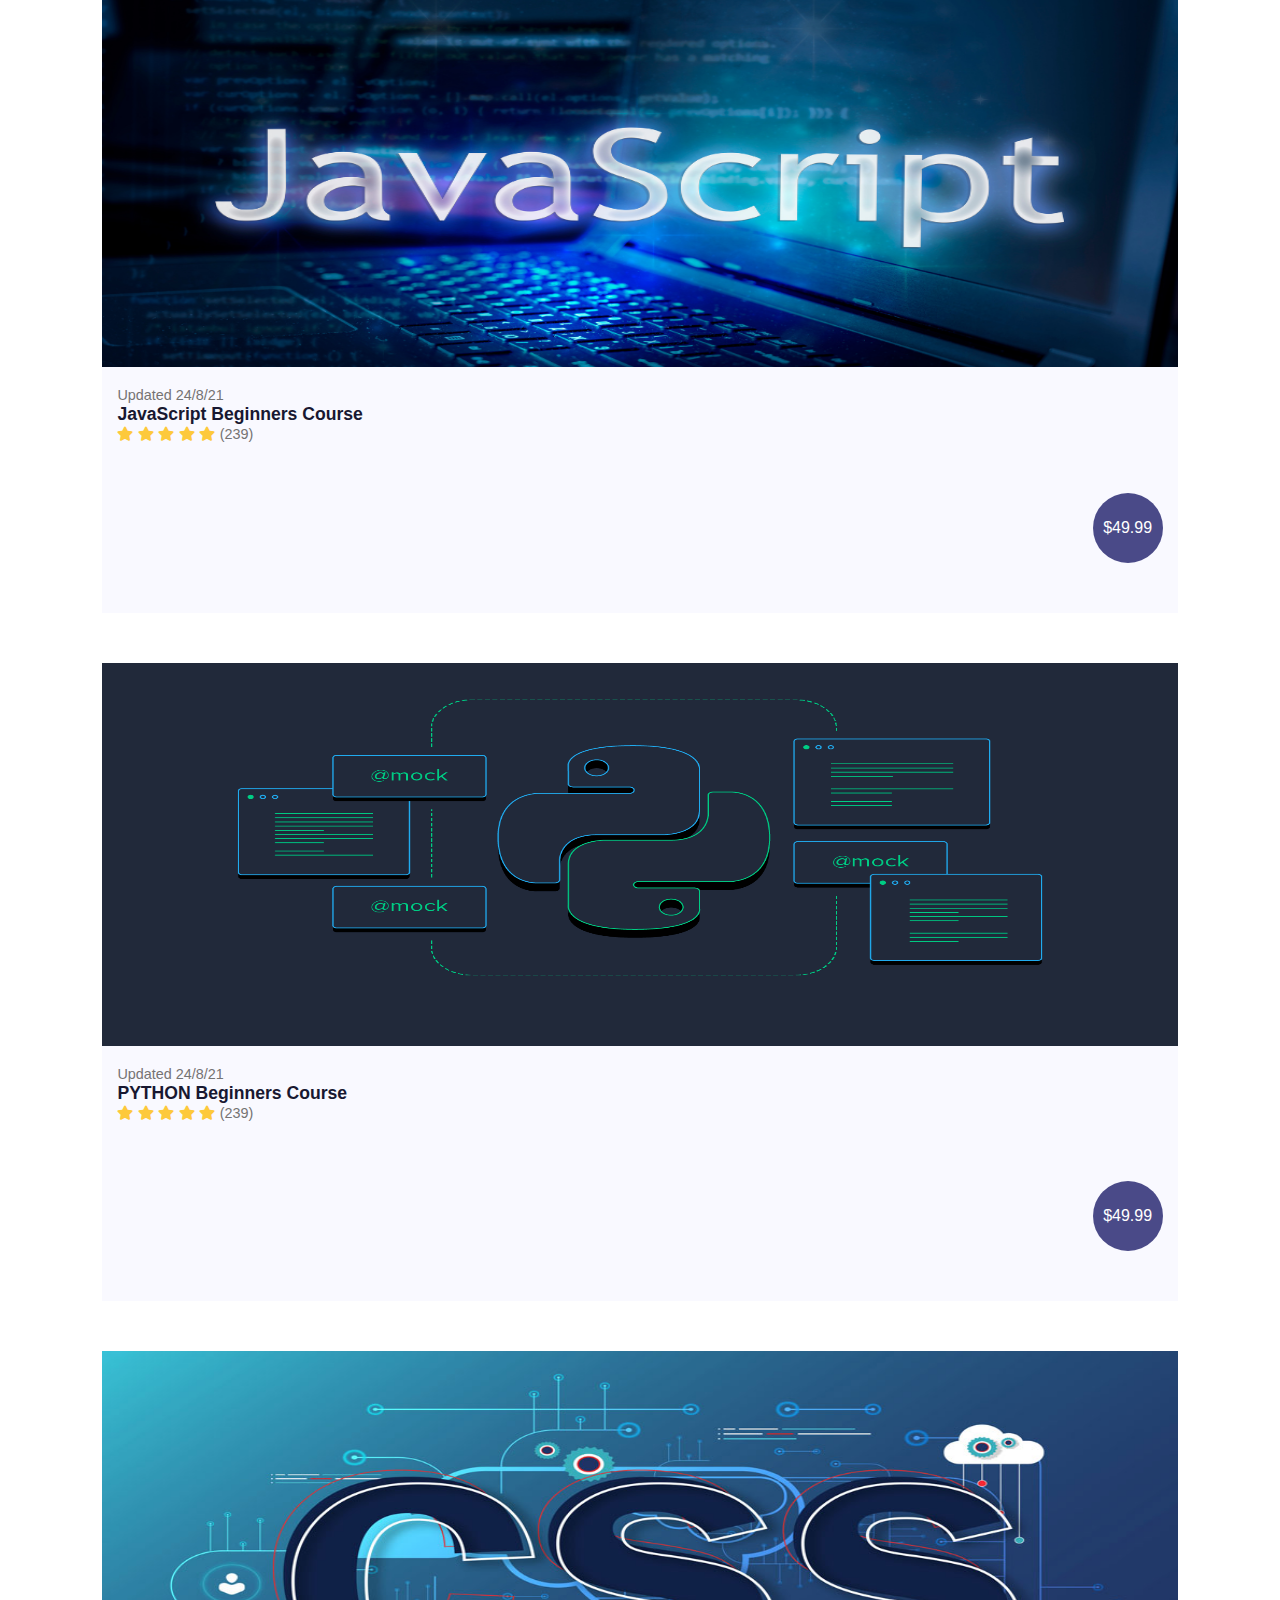
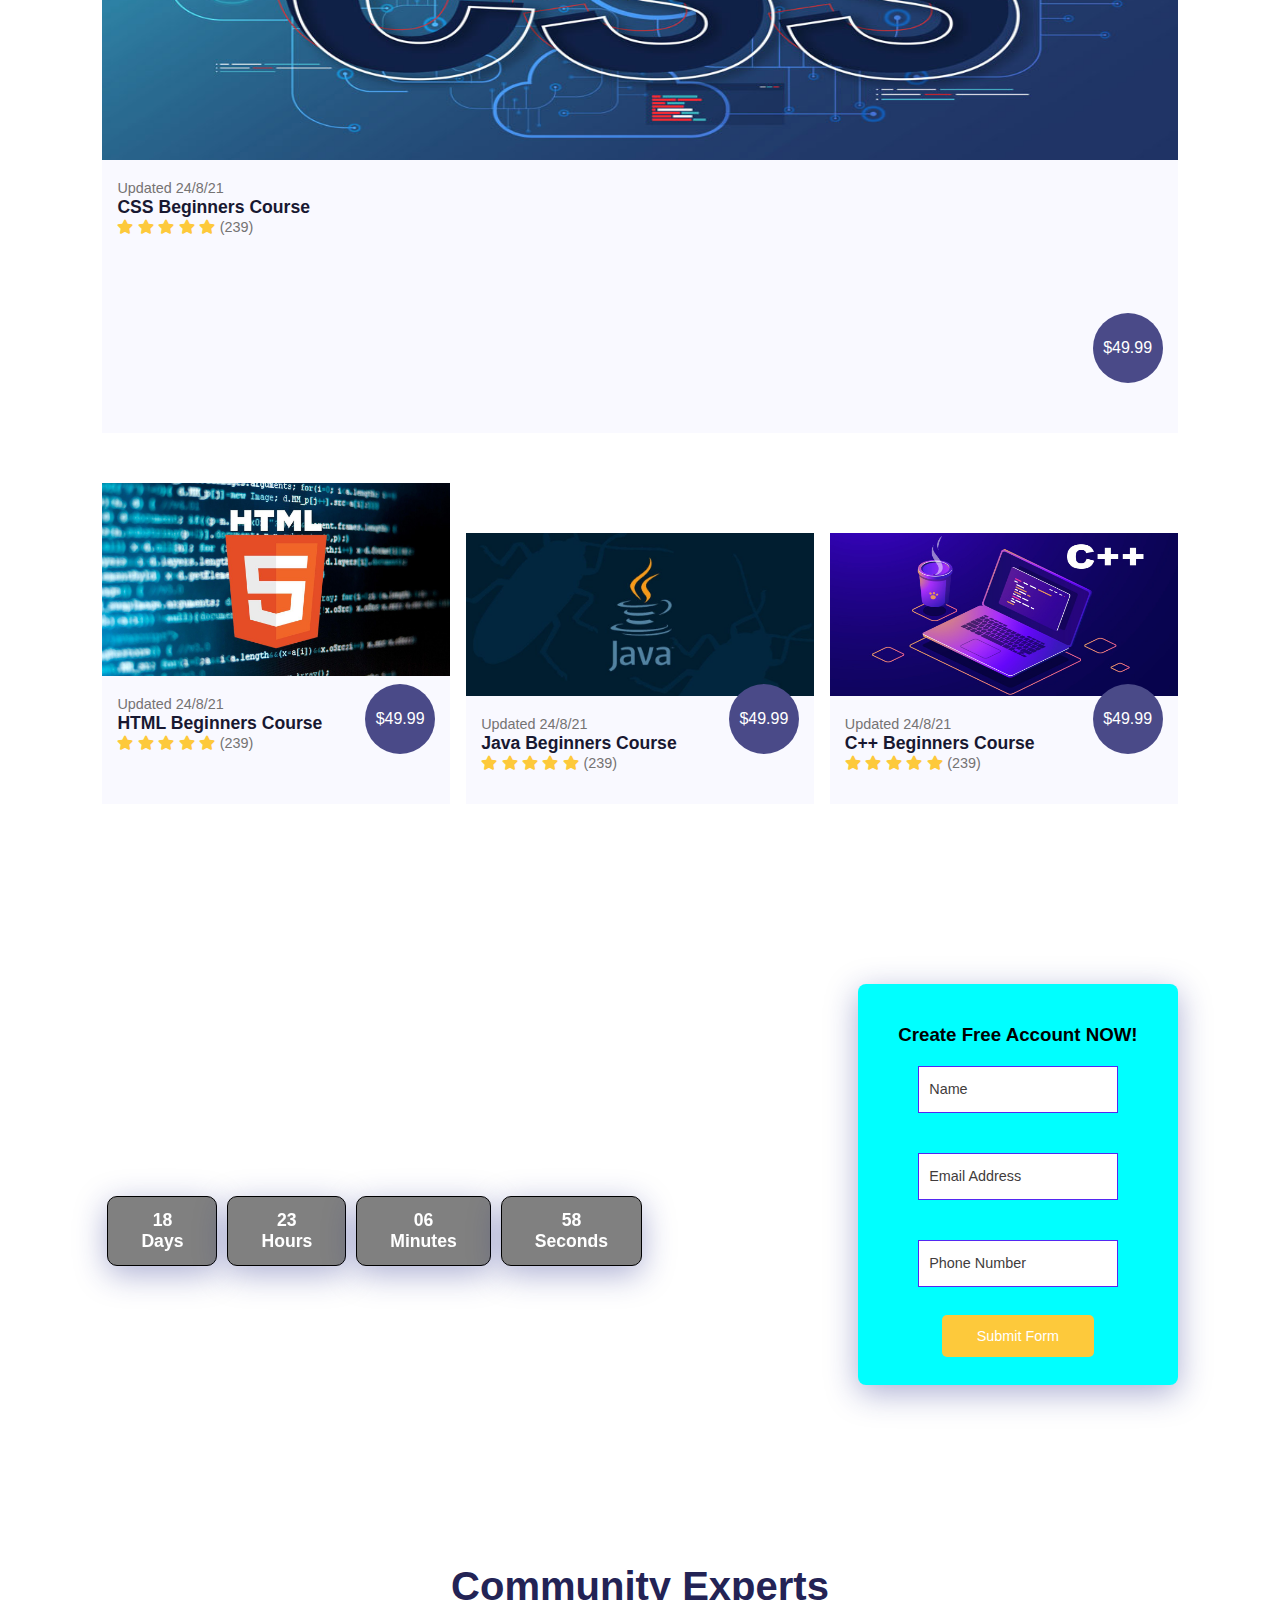
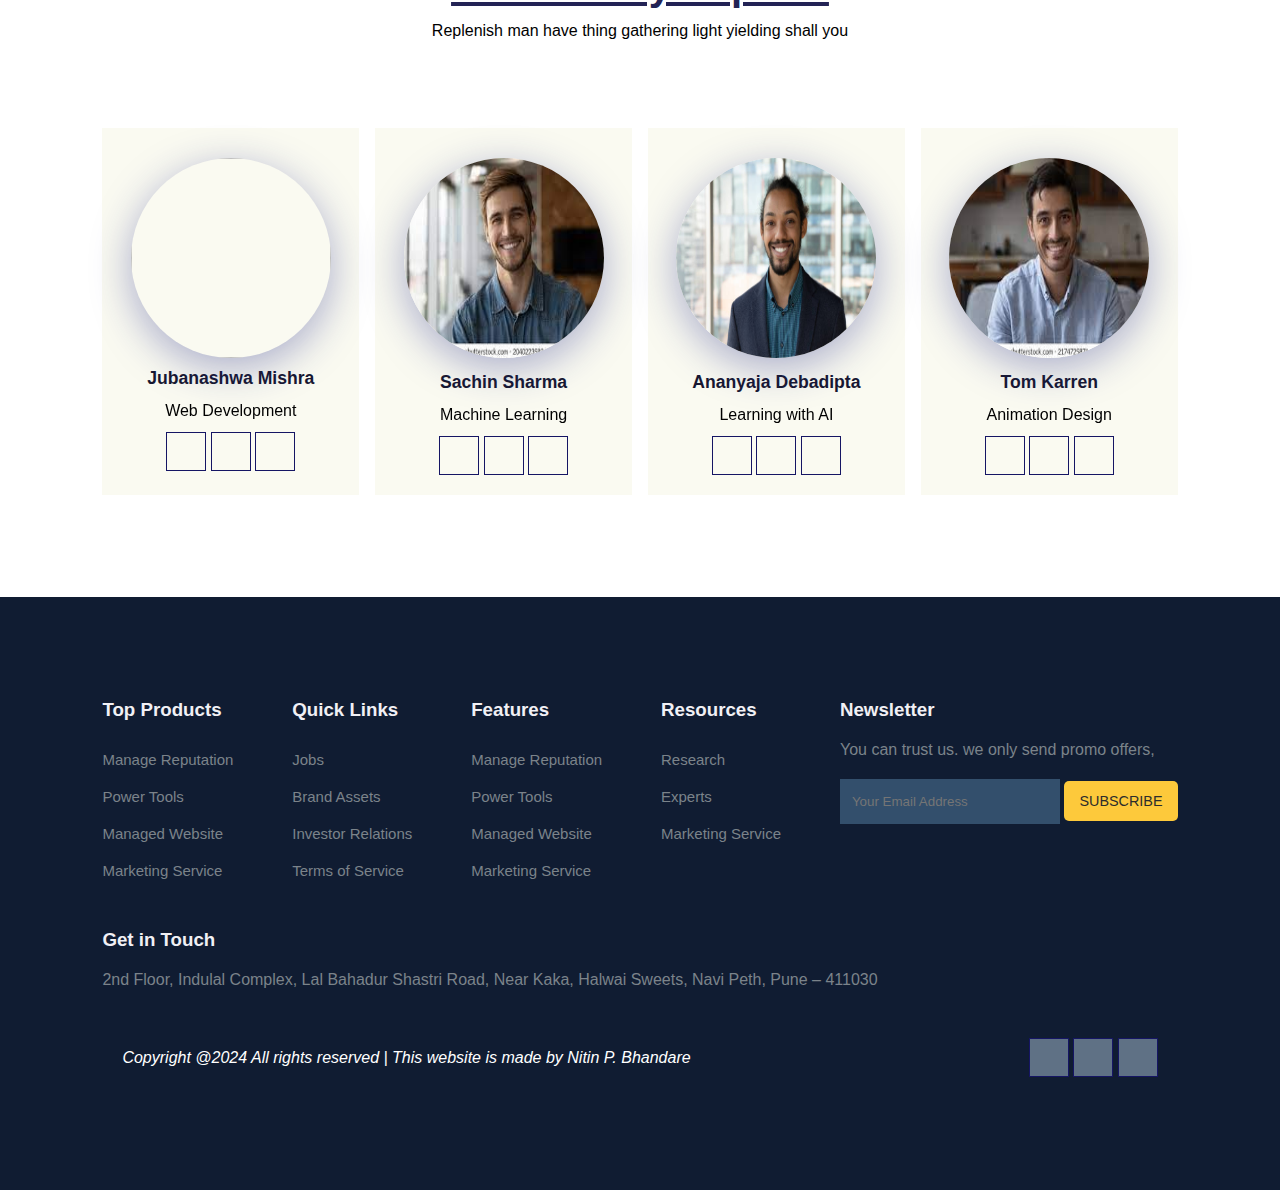
==== commit c260d4c5: "Add files via upload" ====
--- a/index.html
+++ b/index.html
@@ -352,7 +352,7 @@
         </div>
 
         <div class="copyright">
-            <p>Copyright @2021 All rights reserved | This template is made by   Nitin P. Bhandare</p>
+            <p>Copyright @2024 All rights reserved | This website is made by   Nitin P. Bhandare</p>
             <div class="pro-links">
                 <i class="fa-brands fa-facebook-f"></i>
                 <i class="fa-brands fa-instagram"></i>
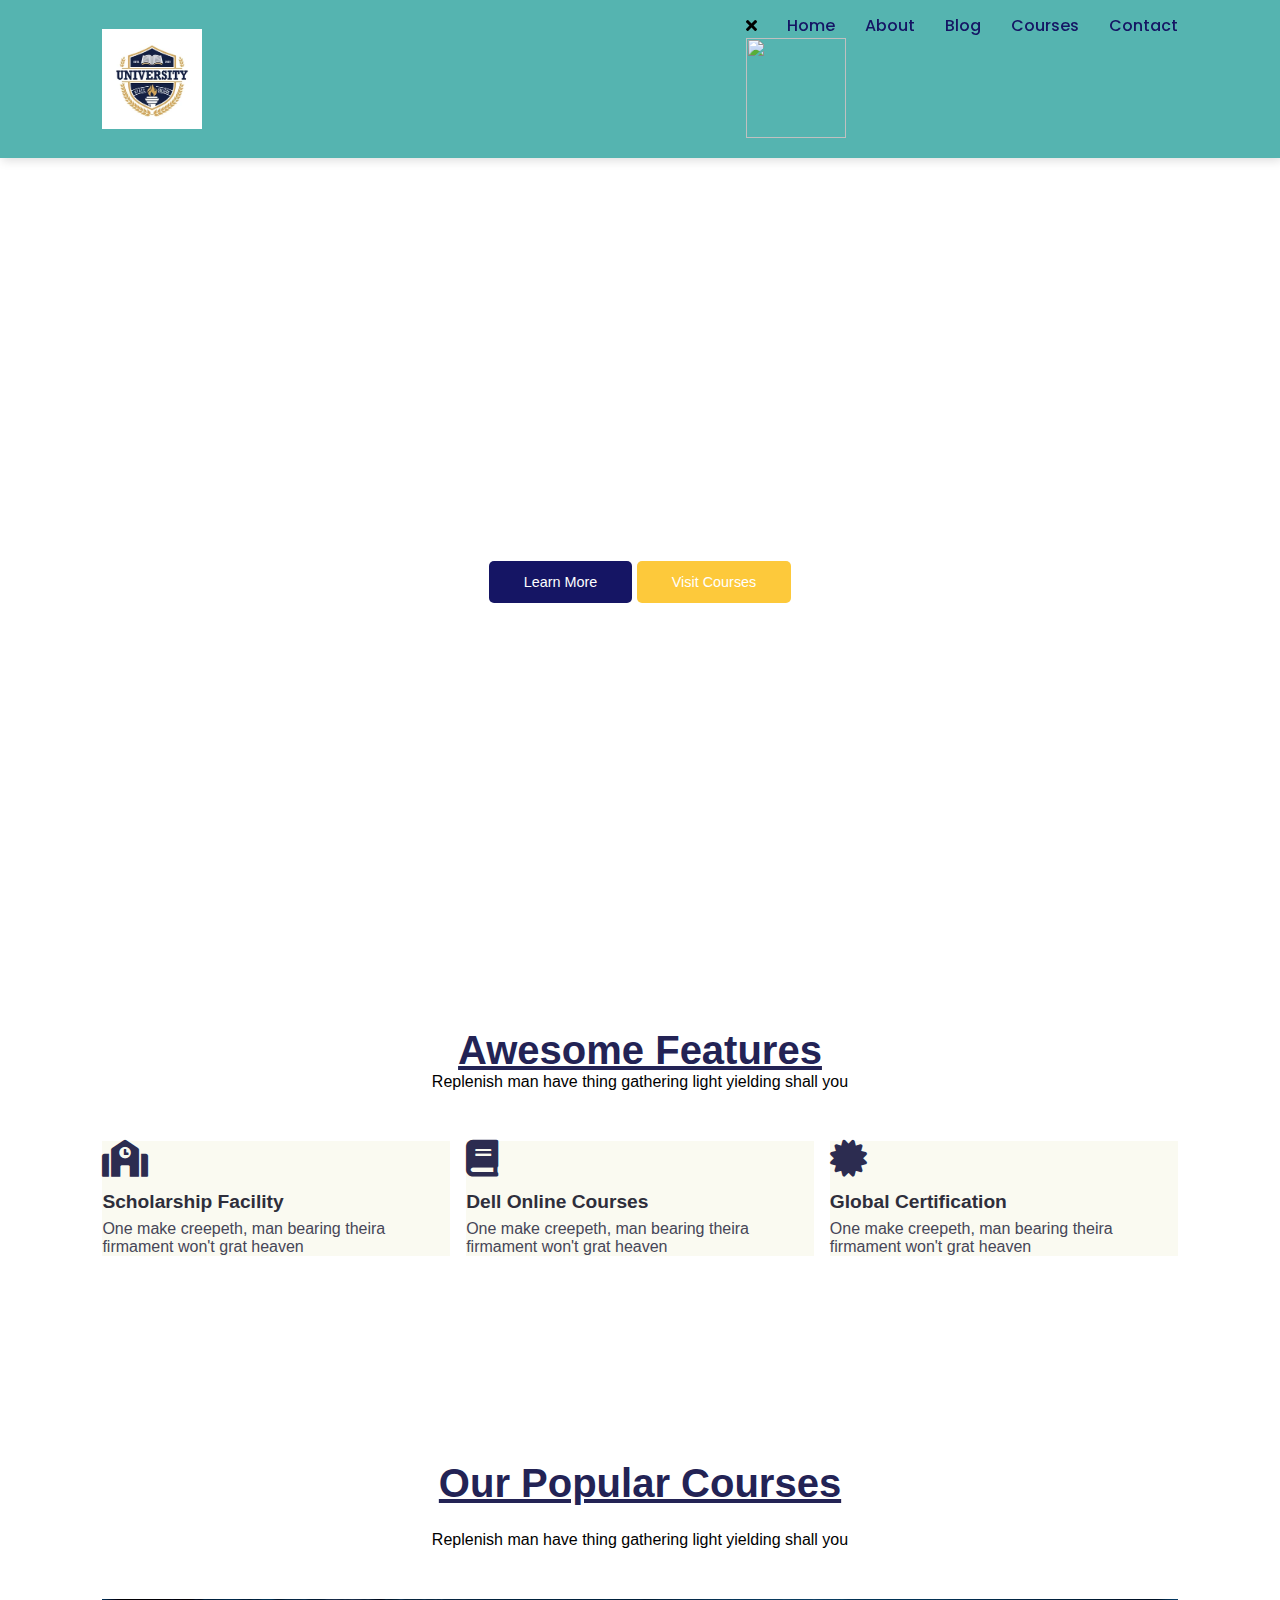
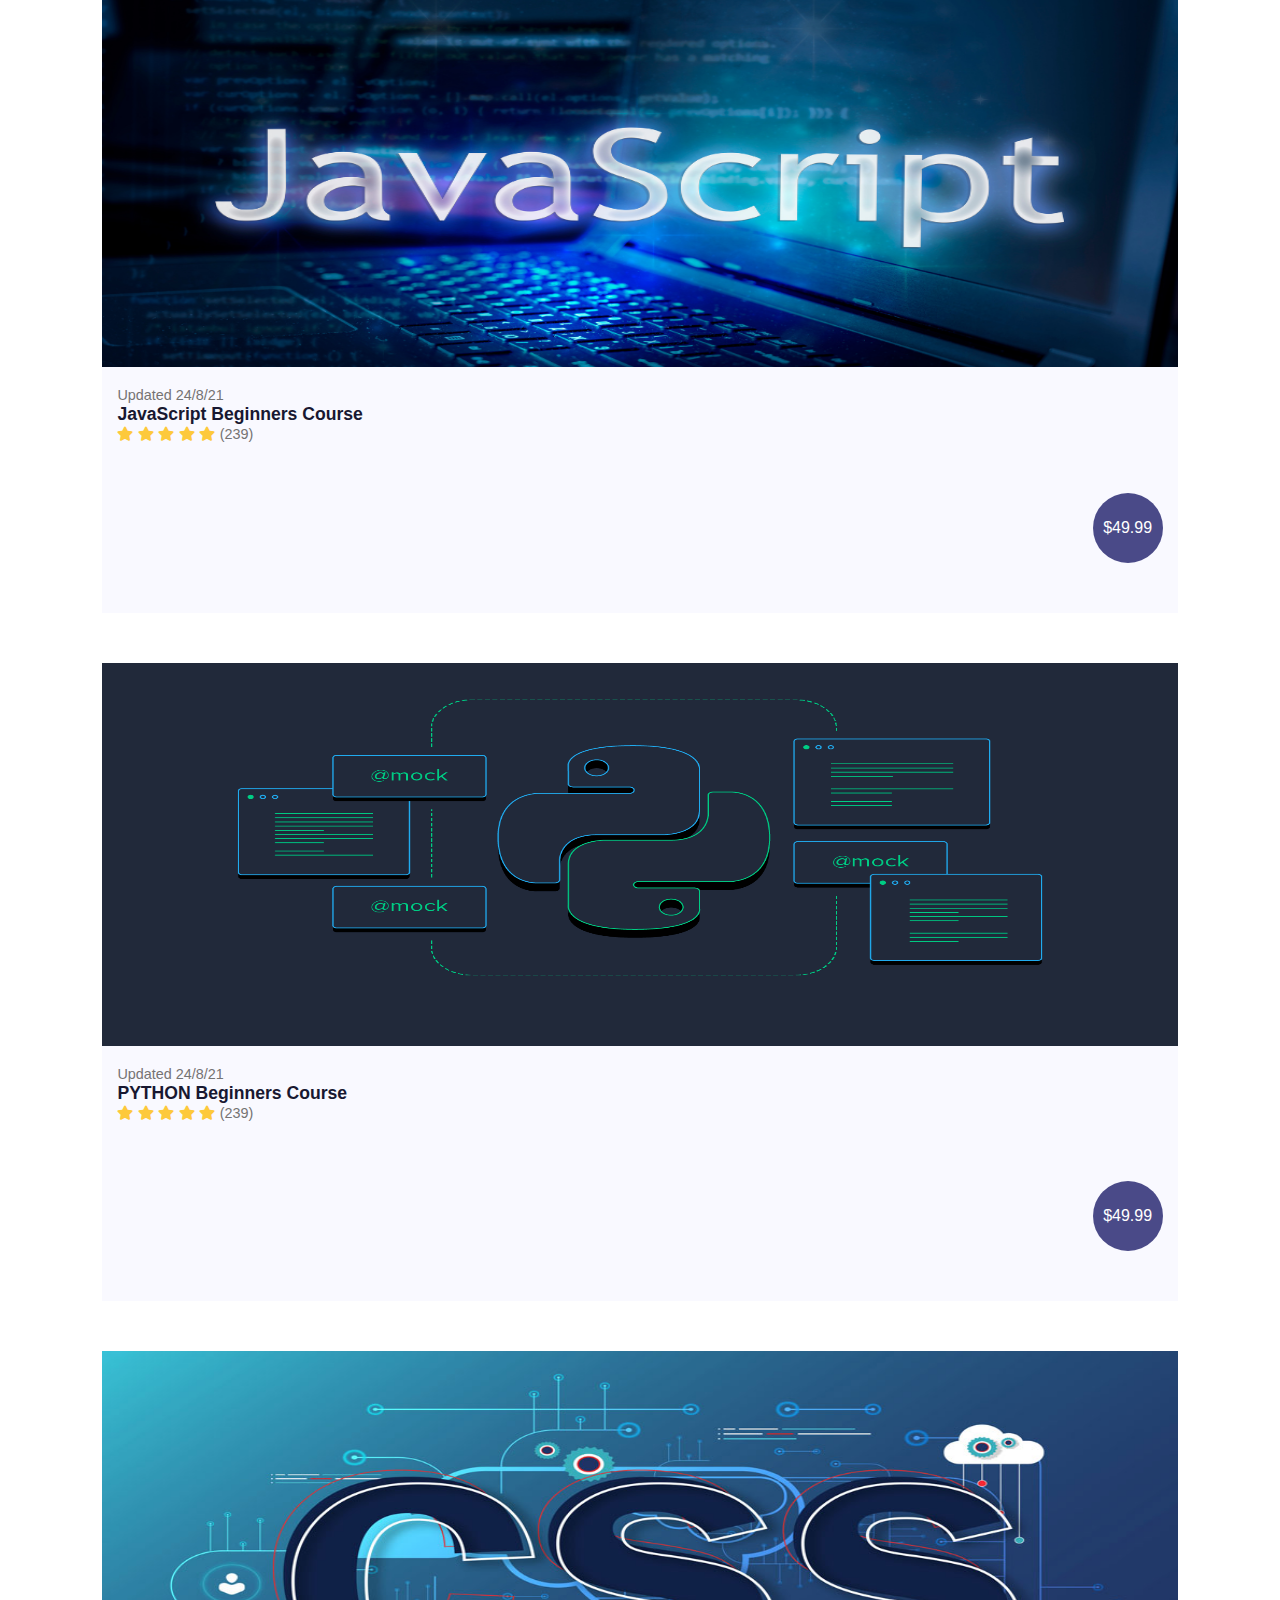
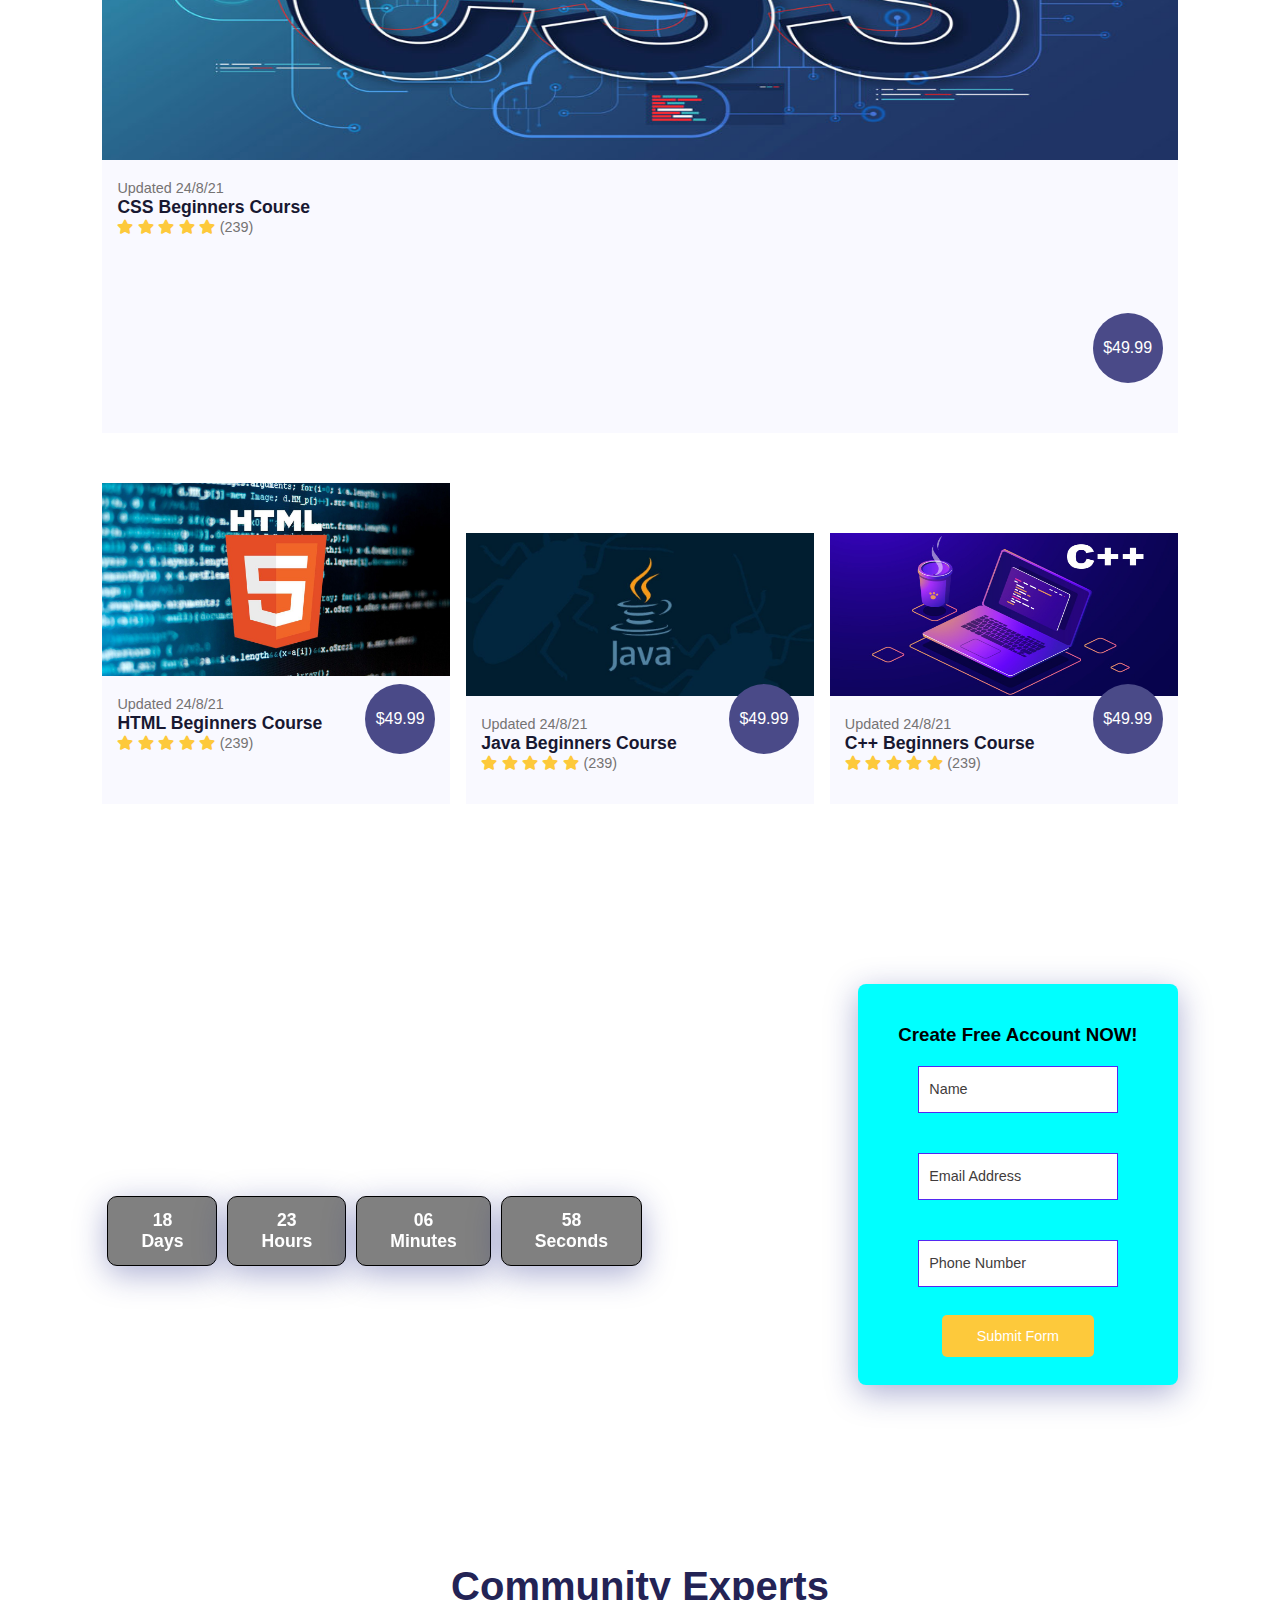
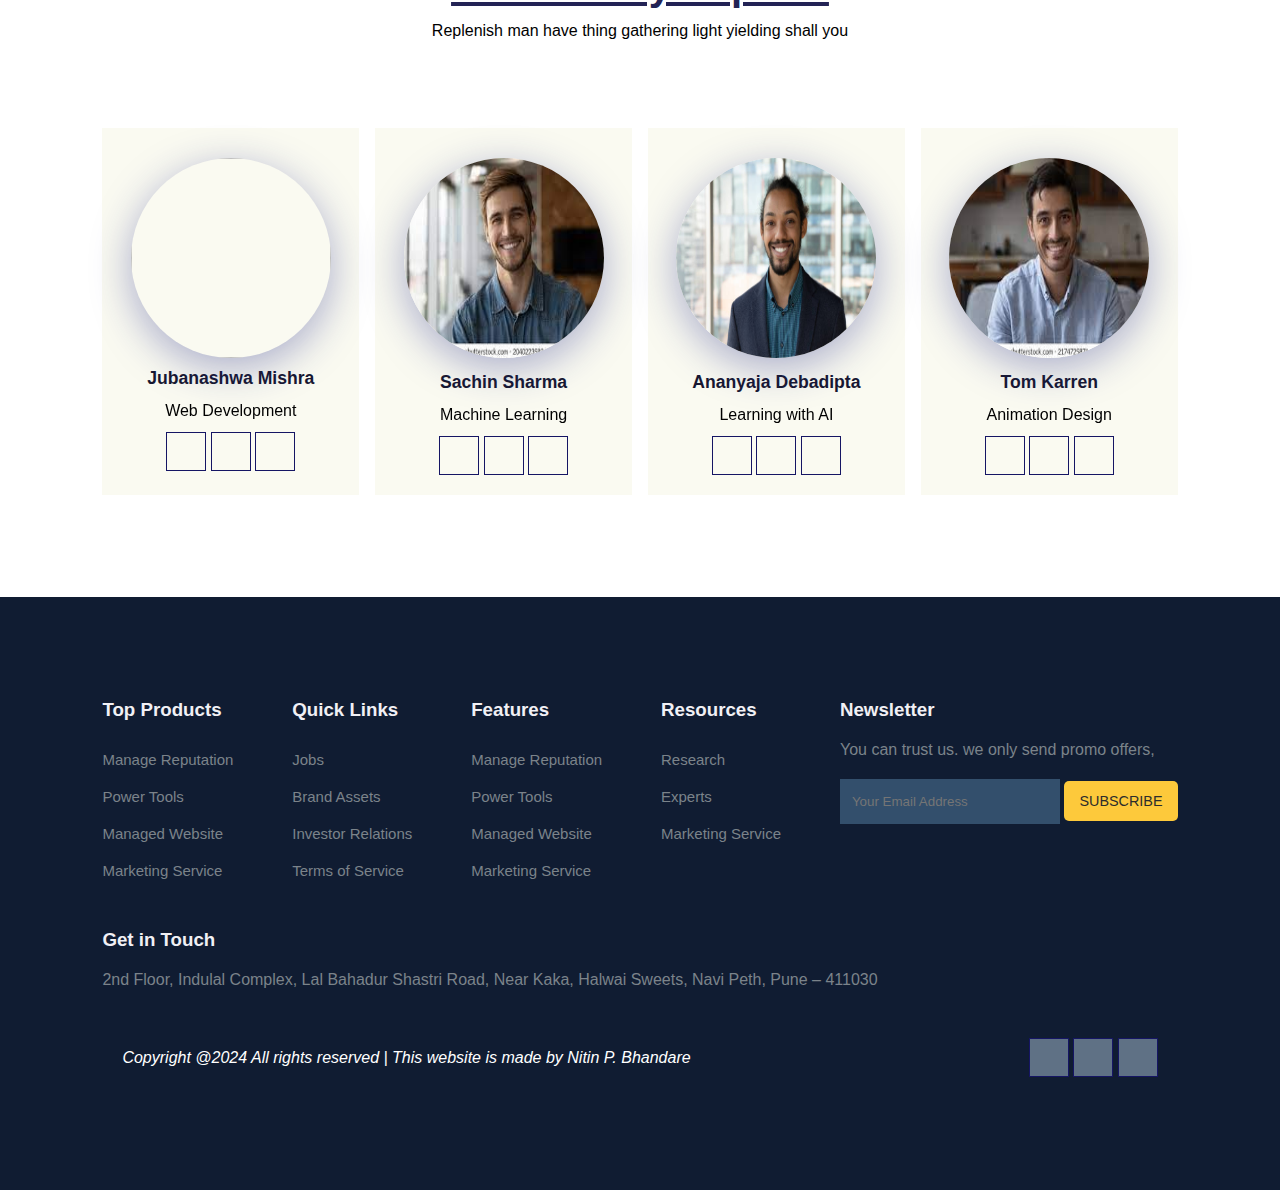
==== commit 20d69ded: "Add files via upload" ====
--- a/index.html
+++ b/index.html
@@ -14,6 +14,8 @@
 
     <link rel="stylesheet" href="style.css">
 
+    <script src="https://code.jquery.com/jquery-3.7.1.min.js" integrity="sha256-/JqT3SQfawRcv/BIHPThkBvs0OEvtFFmqPF/lYI/Cxo=" crossorigin="anonymous"></script>
+
 </head>
 
 <body>
@@ -25,12 +27,14 @@
         <img src="images/tag.png" alt="">
         <div class="navigation">
             <ul>
-                <li><a href="#">Home</a></li>
-                <li><a href="#">About</a></li>
-                <li><a href="#">Blog</a></li>
-                <li><a href="#">Courses</a></li>
-                <li><a href="#">Contact</a></li>
+                <i id="menu-close" class="fa fa-times" aria-hidden="true"></i>
+                <li><a class="active" href="#">Home</a></li>
+                <li><a href="about.html">About</a></li>
+                <li><a href="blog.html">Blog</a></li>
+                <li><a href="course.html">Courses</a></li>
+                <li><a href="contact.html ">Contact</a></li>
             </ul>
+            <img id="menu-btn" src="images/menu.jpg" alt="">
         </div>  
       </nav>
 
@@ -359,9 +363,16 @@
                 <i class="fa-brands fa-linkedin-in"></i>
                 </div>  
         </div>
-        
-
     </footer>
+
+    <script>
+        $('#menu-btn').click(function(){
+            $('nav .navigation ul').addClass('active')
+        });
+        $('#menu-close').click(function(){
+            $('nav .navigation ul').removeClass('active')
+        });
+    </script>
 </body>
 
 
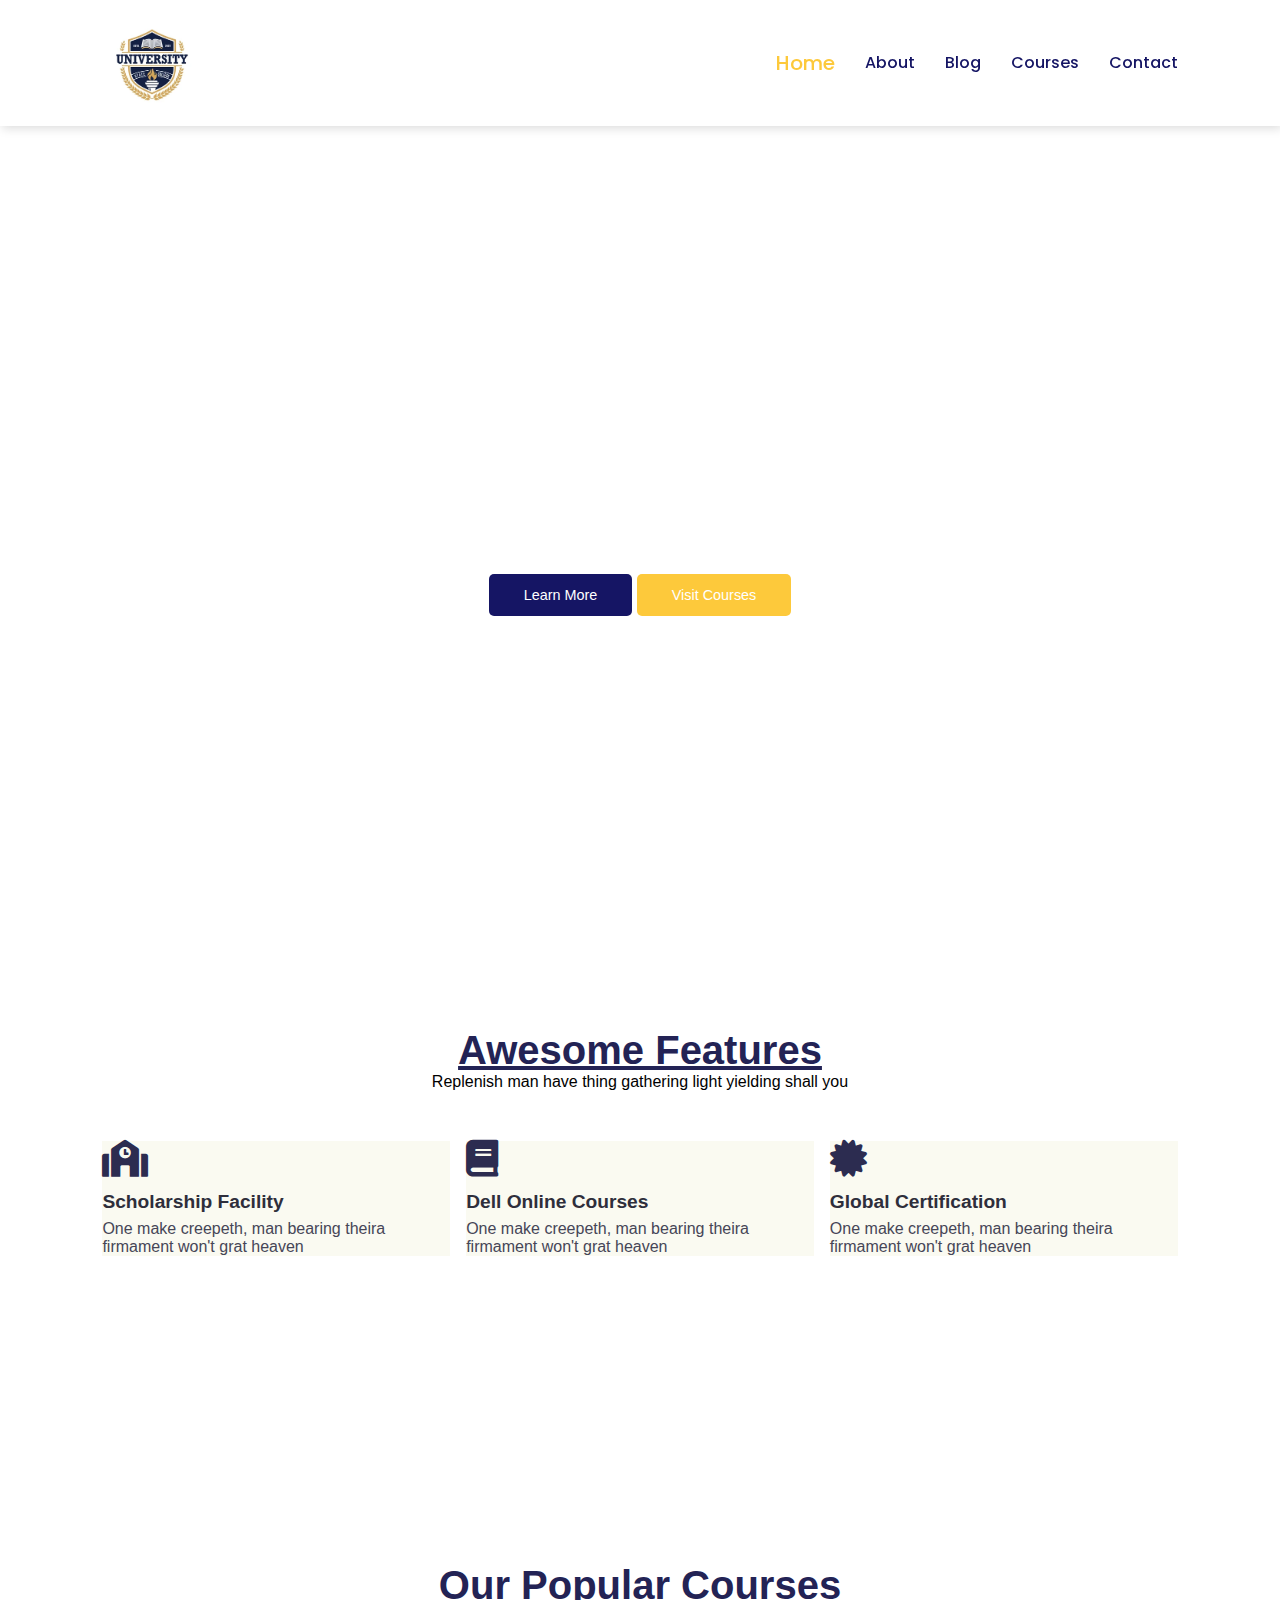
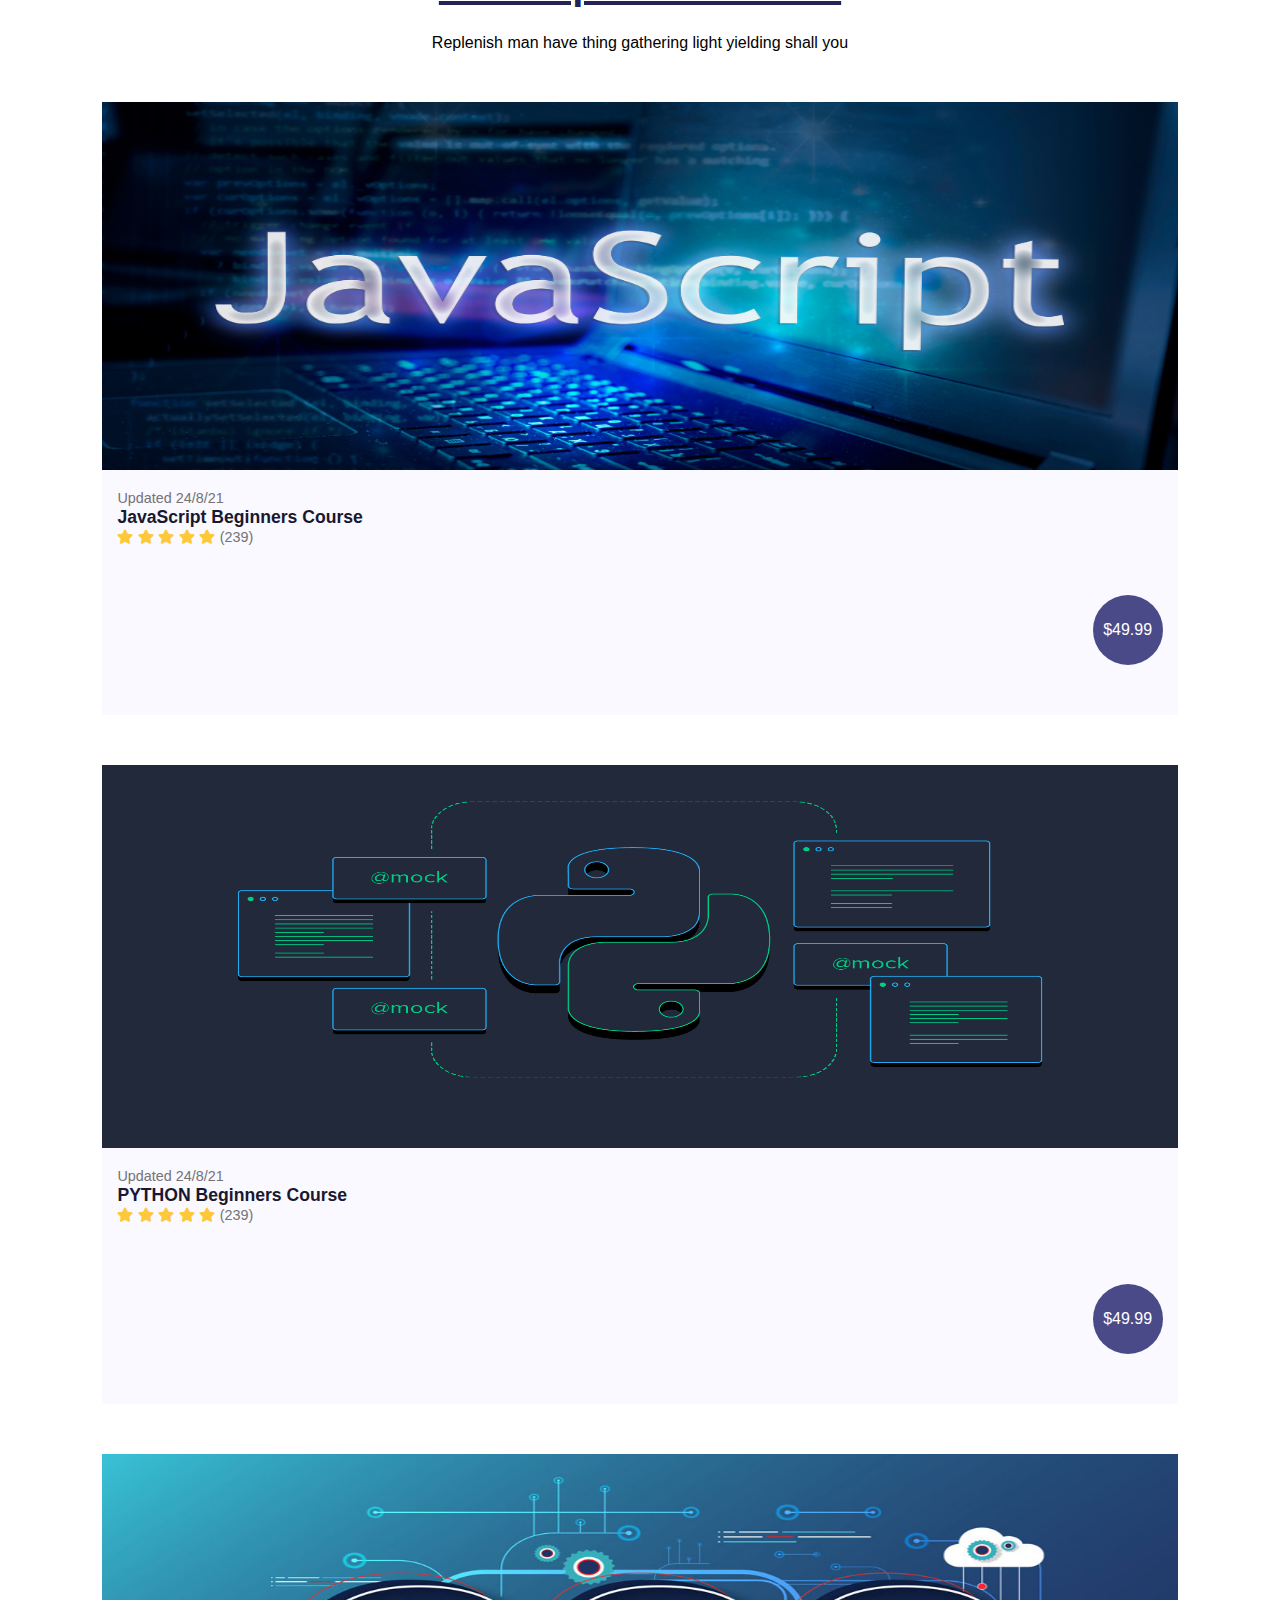
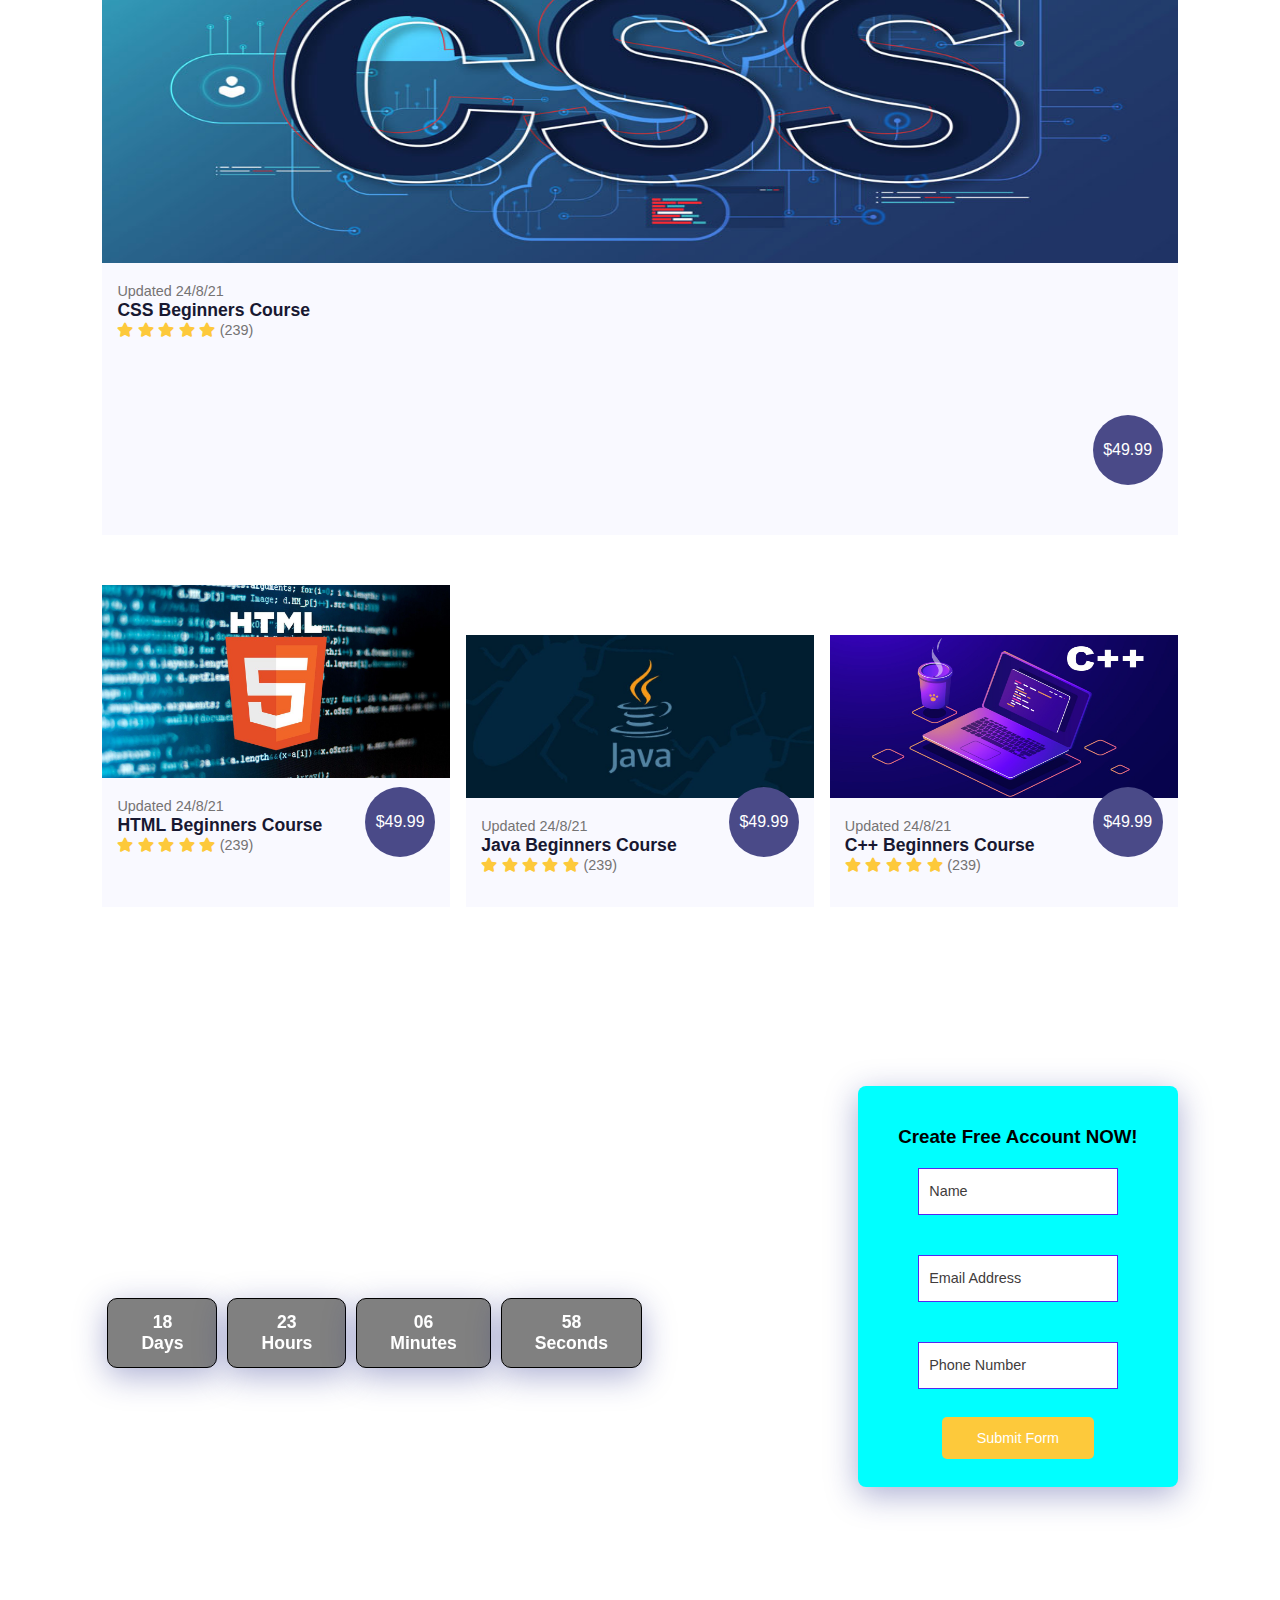
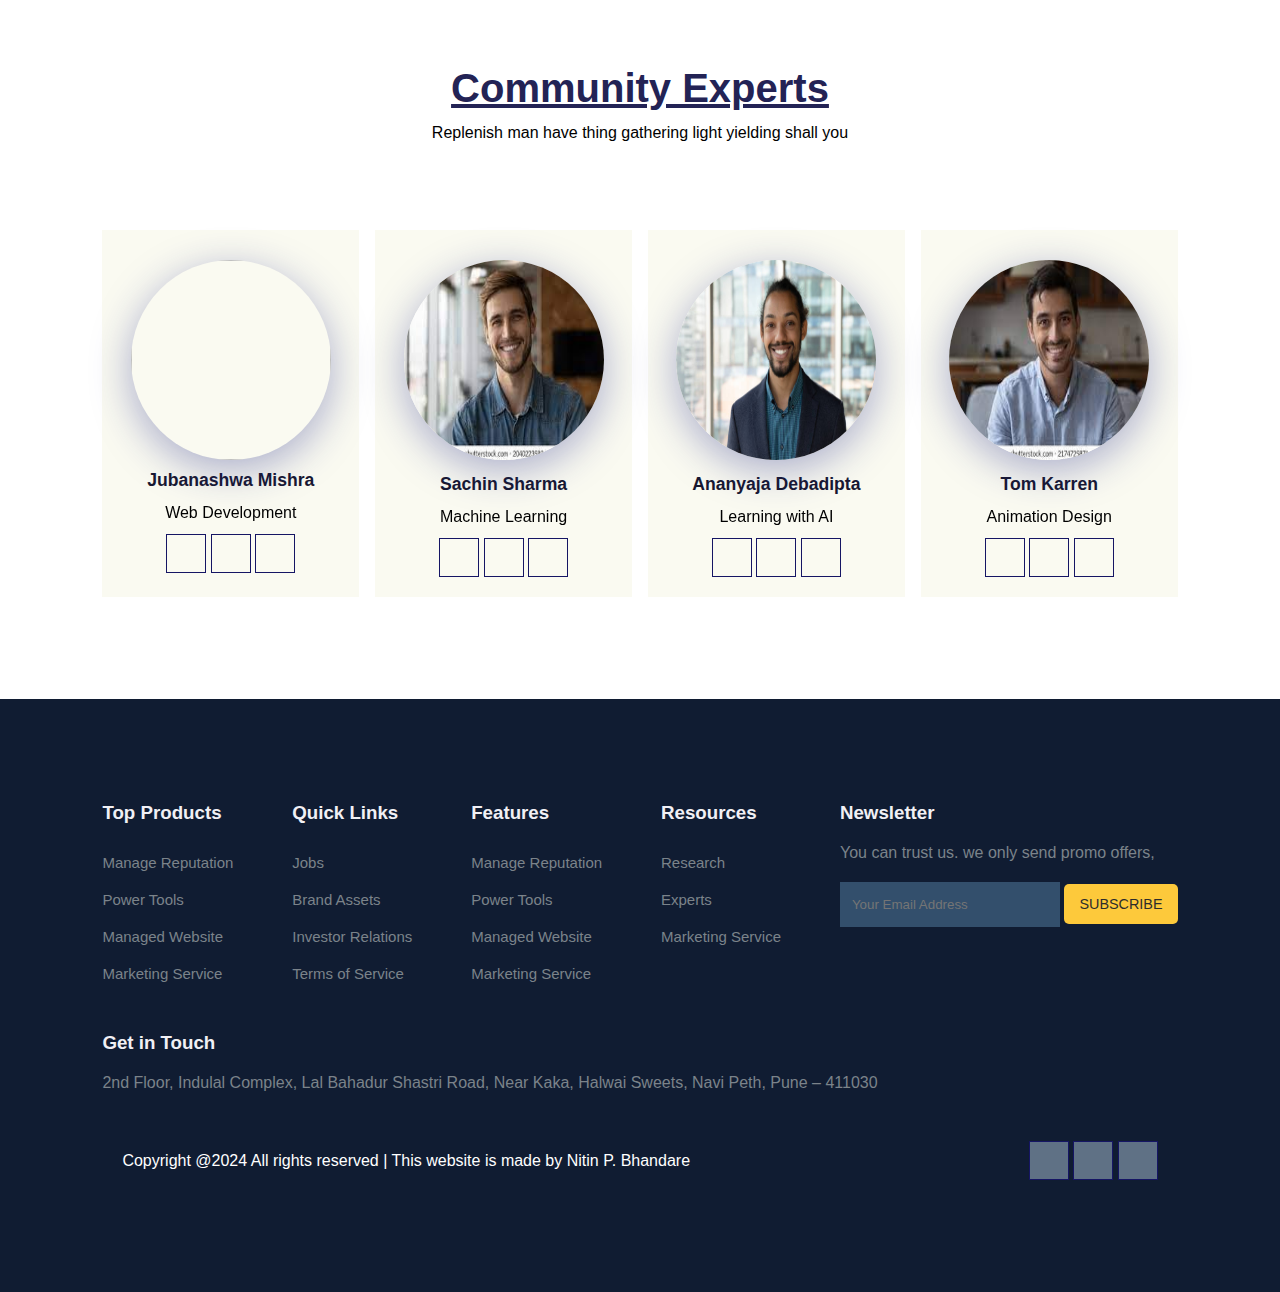
==== commit 7ac704d3: "Add files via upload" ====
--- a/index.html
+++ b/index.html
@@ -40,12 +40,13 @@
 
 
  <!-- Home -->
-     
+    
      <section id="home">
         <h2><b>Enhance Your Future With Agrawal Classes</b></h2>
-        <p>Lorem ipsum dolor sit amet consectetur adipisicing elit. 
-            Perspiciatis neque suscipit aut ullam quisquam laboriosam eum nesciunt quos, 
-            molestias optio tenetur nobis vel sint quis veniam molestiae nemo deserunt autem!</p>
+        <p>"Fuel your aspirations with knowledge at our educational hub.
+              We believe in the power of education to transform lives and shape a brighter tomorrow.
+               Join us in the pursuit of knowledge, where every lesson is a step closer to your dreams. 
+              Together, let's carve a path to success and inspire a lifelong love for learning."</p>
         <div class="btn">
             <a class = "blue" href="#">Learn More</a>
             <a class = "yellow" href="#">Visit Courses</a>
--- a/style.css
+++ b/style.css
@@ -37,7 +37,7 @@
     align-items: center;
     padding: 1vw 8vw;
     box-shadow: 2px 2px 10px rgba(0, 0, 0, 0.15);
-    background-color: #55b4b0;
+    /* background-color: ; */
     z-index: 999;
 }
 
@@ -47,6 +47,20 @@
     width: 100px;
     cursor: pointer;
     height: 100px;
+}
+
+nav .navigation{
+    display: flex;
+}
+
+#menu-btn{
+    width: 30px;
+    height: 30px;
+    display: none;
+}
+
+#menu-close{
+    display: none;
 }
 
 nav .navigation ul {
@@ -69,6 +83,7 @@
     transition: 0.3s;
 }
 
+nav .navigation ul li a.active,
 nav .navigation ul li a:hover {
     color: #fdc93b;
     font-size: 20px;
@@ -78,7 +93,7 @@
 /* Home */
 
 #home {
-    background-image: url(images/back1.png);
+    background-image: url(images/back1.jpg);
     z-index: 0 1 2;        
     width: 100%;
     height: 100vh;
@@ -147,7 +162,7 @@
 /* features */
 
 #features {
-    padding: 5vw 8vw 0 8vw;
+    padding: 5vw 8vw 8vw 8vw;
     text-align: center;
     font-family: "Helvetica Neue", Arial, sans-serif;   
 }
@@ -196,7 +211,6 @@
     font-weight: 400;
     color: rgb(70, 70, 87);
 }
-
 
 /* course */
 
@@ -243,6 +257,7 @@
     background-size: cover;
     background-position: center;
     border-radius: 0%;
+    z-index: 999;
 }
 
 
@@ -275,7 +290,7 @@
 
 #registration {
     padding: 6vw 8vw 6vw 8vw;
-    background-image: url(images/back2.png);
+    background-image: url(images/back2.jpg);
     z-index: 0 1 2;
     width: 100%;
     height: 100%;
@@ -435,6 +450,9 @@
     cursor: pointer;
 }
 
+
+
+
 /* footer */
 
 footer{
@@ -518,7 +536,7 @@
 
 footer .copyright p {
     color: #fff;
-    font-style: oblique;
+    /* font-style: oblique; */
 }
 
 footer .copyright .pro-links {
@@ -536,12 +554,172 @@
 }
 
 
+
+
+/* About */
+
+#about-home {
+    background-image: url(images/back1.jpg);
+    z-index: 0 1 2;        
+    width: 100%;
+    height: 100vh;
+    background-size: cover;
+    background-position: center;
+    display: flex;
+    flex-direction: column;
+    justify-content: center;
+    align-items: center;
+    text-align: center;
+    padding-top: 100px;
+    /* font-style: italic; */
+    font-family: "Helvetica Neue", Arial, sans-serif;
+}
+
+#about-home h2 {
+    color: #fff;
+    font-size: 2.2rem;
+    letter-spacing: 1px;
+}
+
+#about-container {
+    display: flex;
+    align-items: center;
+    padding: 8vw 8vw 2vw 8vw;
+}
+
+
+#about-container .about-img{
+    width: 60%;
+    padding-right: 60px;
+}
+
+#about-container .about-img img{
+    width: 100%;
+}
+
+#about-container .about-text {
+    width: 60%;
+}
+
+#about-container .about-text h2 {
+    color: #29033b;
+    padding-bottom: 15px;
+}
+
+#about-container .about-text p {
+    color: #686f7a;
+    font-weight: 300;
+}
+
+
+#about-container .about-text .about-fe {
+    display: flex;
+    justify-content: space-between;
+    align-items: flex-start;
+    margin-top: 30px;
+}
+
+
+#about-container .about-text .about-fe img {
+    width: 50px;
+    background-size: cover;
+    background-position: center;
+    margin-right: 20px;
+}
+
+#about-container .about-text .about-fe .fe-text {
+    width: 90%;
+}
+
+#about-container .about-text .about-fe .fe-text h5 {
+    font-size: 16px;
+    color: #29303b;
+}
+
+#trust {
+    text-align: center;
+    padding: 8vw 8vw 8vw 8vw;
+}
+
+#trust h1 {
+    text-align: center;
+    padding: 5vw 8vw 4vw 8vw;
+    text-decoration: underline;
+}
+
+
+#trust .trust-img {
+    margin-top: 60px;
+    display: flex;
+    justify-content: space-between;
+    align-items: center;
+}
+
+#trust .trust-img img {
+     width: 150px;
+     height: 150px;
+}
+
+
 @media (max-width: 769px ) {
     nav {
         padding: 15px 20px;
     }
     nav img {
         width: 130px;
-        cursor: pointer;
+    }
+    #menu-btn{
+        display: initial;
+    }
+    
+    #menu-close{
+        display: initial;
+        font-size: 1.6rem;
+        color: #fff;
+        padding: 30px 0 20px 20px;
+    }
+    nav .navigation ul {
+        position: absolute;
+        top: 0;
+        right: -220px;
+        width: 220px;
+        background-color: rgba(17, 20, 104, 0.45);
+        backdrop-filter: blur(4.5px);
+        border: solid rgba(255, 255, 255, 0.18);
+        height: 100vh;
+        display: flex;
+        flex-direction: column;
+        justify-content: flex-start;
+        align-items: flex-start;
+        transition: 0.3s ease;
+    }
+    nav .navigation ul .active {
+        right: 0;
+    }
+    nav .navigation ul li {
+        padding: 20px 0 20px 40px;
+        margin: 0;
+    }
+    nav .navigation ul li a {
+        color: #fff;
+
+    }
+
+    /* About  */
+
+    #about-container {
+        padding: 8vw 4vw 2vw 4vw;
+
+    }
+    #about-container .about-img {
+        width: 60%;
+        padding-right: 30px;
+    }
+    #trust .trust-img img {
+        width: 90px;
+        height: auto;
+    }
+    #about-container {
+       flex-direction: column;
     }
 }